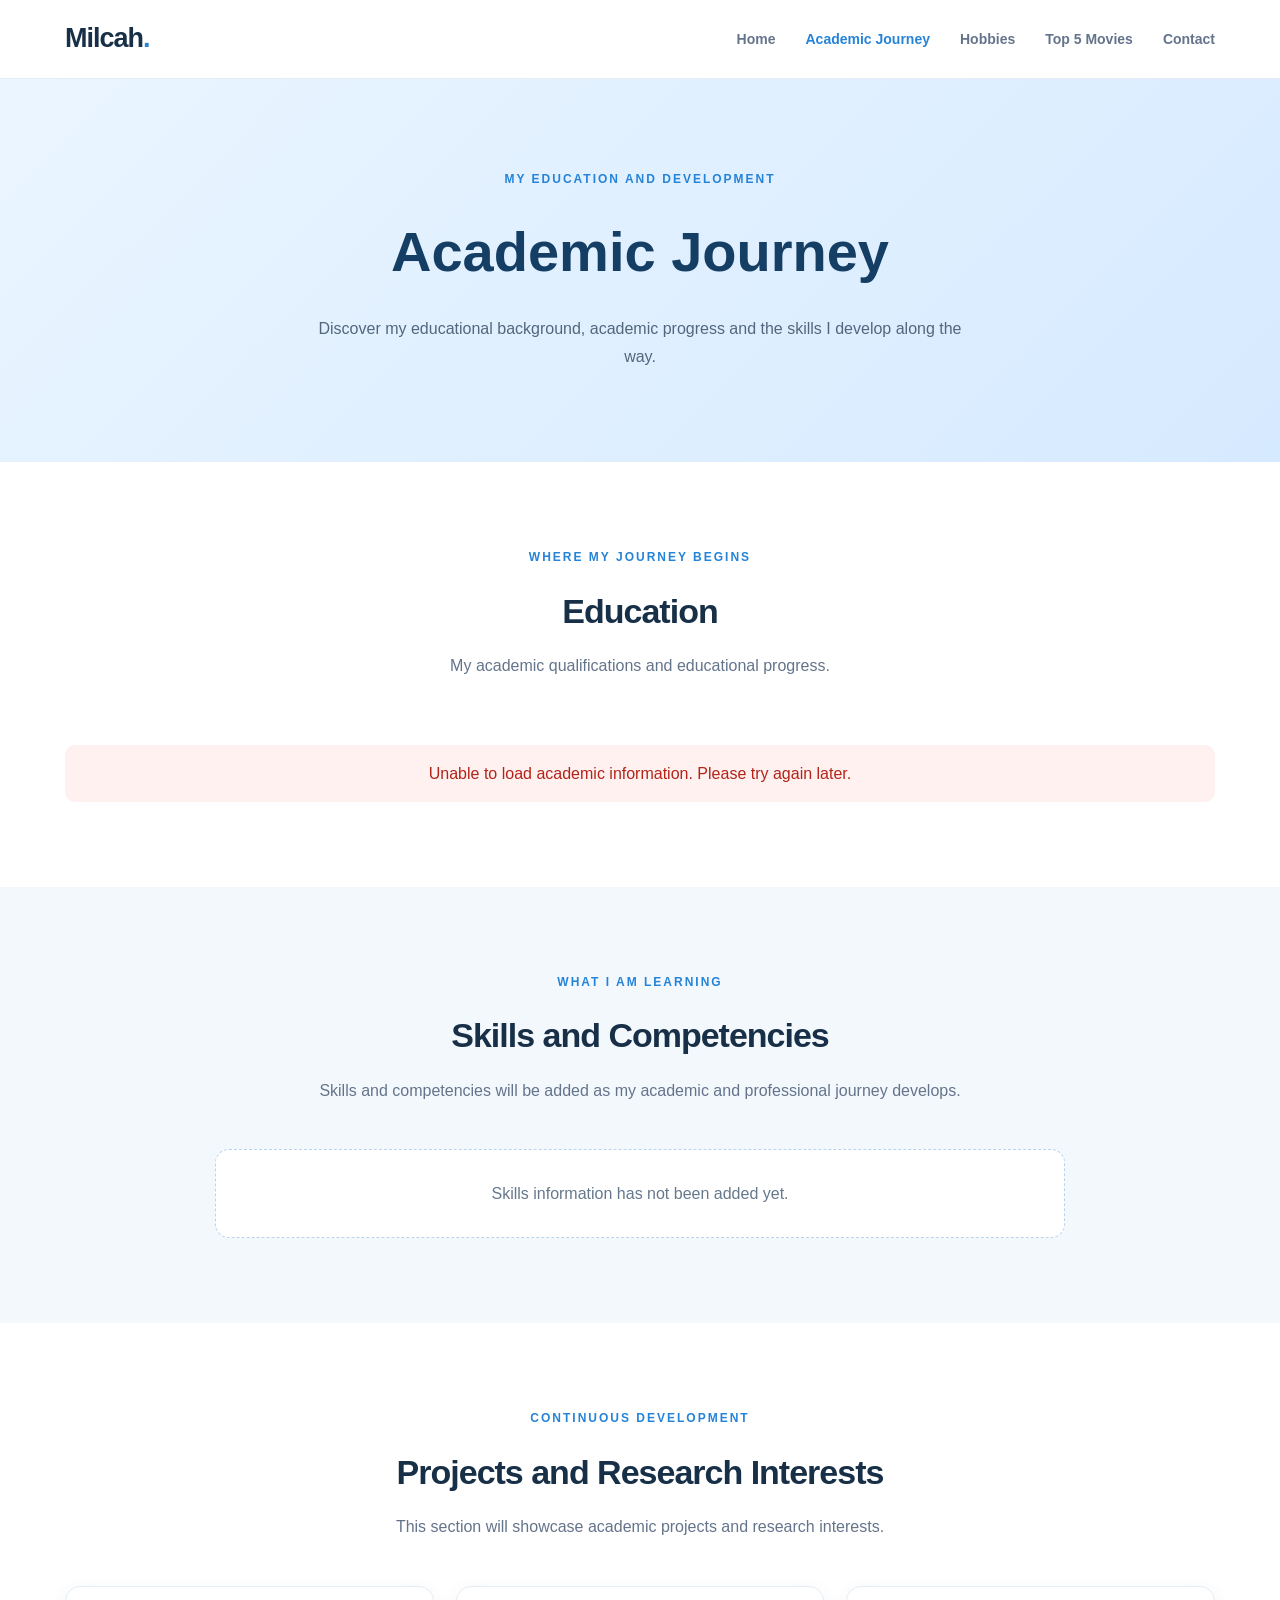
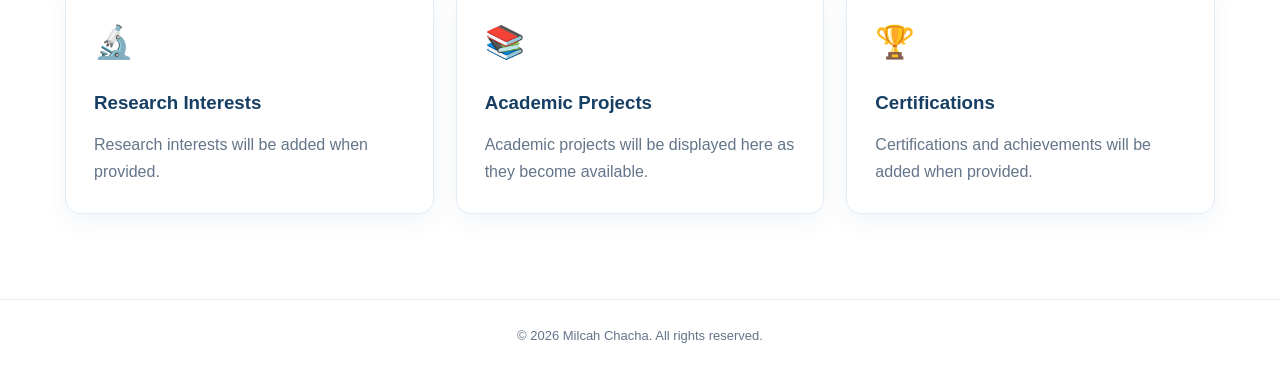
==== frontend/academic.html @ 8a91ce58 "first commit" ====
<!DOCTYPE html>
<html lang="en">
<head>
    <meta charset="UTF-8">
    <meta name="viewport" content="width=device-width, initial-scale=1.0">
    <meta name="description" content="Explore Milcah Chacha's academic journey, education and skills.">
    <title>Academic Journey | Milcah Chacha</title>
    <link rel="stylesheet" href="assets/css/style.css">
</head>
<body>

<header class="site-header">
    <nav class="navbar container">
        <a href="index.html" class="logo">Milcah<span>.</span></a>

        <button class="menu-toggle" id="menu-toggle"
                aria-label="Toggle navigation" aria-expanded="false">
            ☰
        </button>

        <ul class="nav-links" id="nav-links">
            <li><a href="index.html">Home</a></li>
            <li><a href="academic.html" class="active">Academic Journey</a></li>
            <li><a href="hobbies.html">Hobbies</a></li>
            <li><a href="movies.html">Top 5 Movies</a></li>
            <li><a href="contact.html">Contact</a></li>
        </ul>
    </nav>
</header>

<main>

    <section class="academic-hero">
        <div class="container">
            <p class="eyebrow">MY EDUCATION AND DEVELOPMENT</p>
            <h1>Academic Journey</h1>
            <p>
                Discover my educational background, academic progress
                and the skills I develop along the way.
            </p>
        </div>
    </section>

    <section class="section-padding">
        <div class="container">

            <div class="section-heading">
                <p class="eyebrow">WHERE MY JOURNEY BEGINS</p>
                <h2>Education</h2>
                <p>My academic qualifications and educational progress.</p>
            </div>

            <div id="education-container" class="education-list">
                <p class="loading-message">Loading education information...</p>
            </div>

            <p id="education-error" class="error-message" hidden></p>

        </div>
    </section>

    <section class="section-padding academic-alt">
        <div class="container">

            <div class="section-heading">
                <p class="eyebrow">WHAT I AM LEARNING</p>
                <h2>Skills and Competencies</h2>
                <p>
                    Skills and competencies will be added as my
                    academic and professional journey develops.
                </p>
            </div>

            <div id="skills-container" class="academic-placeholder">
                <p>Skills information has not been added yet.</p>
            </div>

        </div>
    </section>

    <section class="section-padding">
        <div class="container">

            <div class="section-heading">
                <p class="eyebrow">CONTINUOUS DEVELOPMENT</p>
                <h2>Projects and Research Interests</h2>
                <p>
                    This section will showcase academic projects
                    and research interests.
                </p>
            </div>

            <div class="academic-grid">

                <article class="academic-info-card">
                    <div class="academic-icon">🔬</div>
                    <h3>Research Interests</h3>
                    <p>
                        Research interests will be added when
                        provided.
                    </p>
                </article>

                <article class="academic-info-card">
                    <div class="academic-icon">📚</div>
                    <h3>Academic Projects</h3>
                    <p>
                        Academic projects will be displayed here
                        as they become available.
                    </p>
                </article>

                <article class="academic-info-card">
                    <div class="academic-icon">🏆</div>
                    <h3>Certifications</h3>
                    <p>
                        Certifications and achievements will be
                        added when provided.
                    </p>
                </article>

            </div>

        </div>
    </section>

</main>

<footer class="site-footer">
    <div class="container">
        <p>
            &copy; <span id="current-year"></span>
            Milcah Chacha. All rights reserved.
        </p>
    </div>
</footer>

<script src="assets/js/api.js"></script>
<script src="assets/js/main.js"></script>
<script src="assets/js/academic.js"></script>

</body>
</html>
---- frontend/assets/css/style.css ----
/* =========================================
   MILCAH CHACHA - PERSONAL PORTFOLIO
   Main stylesheet
========================================= */

:root {
    --primary: #2583d8;
    --primary-dark: #1768b5;
    --primary-light: #eaf5ff;
    --text-dark: #183047;
    --text-muted: #64748b;
    --white: #ffffff;
    --background: #f8fbff;
    --border: #e4edf6;
    --shadow: 0 12px 35px rgba(36, 100, 160, 0.09);
    --radius: 16px;
}

* {
    margin: 0;
    padding: 0;
    box-sizing: border-box;
}

html {
    scroll-behavior: smooth;
}

body {
    font-family: "Segoe UI", Arial, sans-serif;
    color: var(--text-dark);
    background: var(--white);
    line-height: 1.7;
}

a {
    text-decoration: none;
    color: inherit;
}

.container {
    width: min(1150px, 90%);
    margin: auto;
}

.section-padding {
    padding: 85px 0;
}

/* NAVIGATION */

.site-header {
    background: var(--white);
    border-bottom: 1px solid var(--border);
    position: sticky;
    top: 0;
    z-index: 1000;
}

.navbar {
    min-height: 78px;
    display: flex;
    justify-content: space-between;
    align-items: center;
}

.logo {
    font-size: 27px;
    font-weight: 800;
    letter-spacing: -1px;
    color: var(--text-dark);
}

.logo span {
    color: var(--primary);
}

.nav-links {
    display: flex;
    align-items: center;
    gap: 30px;
    list-style: none;
}

.nav-links a {
    color: var(--text-muted);
    font-size: 14px;
    font-weight: 600;
    transition: color 0.3s ease;
}

.nav-links a:hover,
.nav-links a.active {
    color: var(--primary);
}

.menu-toggle {
    display: none;
    border: none;
    background: none;
    font-size: 27px;
    cursor: pointer;
    color: var(--text-dark);
}

/* HERO SECTION */

.hero {
    background: linear-gradient(
        120deg,
        #f0f8ff 0%,
        #ffffff 65%,
        #eaf5ff 100%
    );
    padding: 95px 0;
    overflow: hidden;
}

.hero-content {
    display: grid;
    grid-template-columns: 1.3fr 0.7fr;
    align-items: center;
    gap: 70px;
}

.eyebrow {
    color: var(--primary);
    font-size: 12px;
    font-weight: 800;
    letter-spacing: 2px;
    margin-bottom: 15px;
}

.hero-text h1 {
    font-size: clamp(38px, 5vw, 60px);
    line-height: 1.15;
    letter-spacing: -2px;
    margin-bottom: 20px;
}

.hero-text h1 span {
    color: var(--primary);
}

.hero-text h2 {
    font-size: 21px;
    font-weight: 600;
    color: #456078;
    margin-bottom: 18px;
}

.hero-text > p:not(.eyebrow) {
    color: var(--text-muted);
    max-width: 570px;
    font-size: 16px;
}

.hero-buttons {
    display: flex;
    flex-wrap: wrap;
    gap: 15px;
    margin-top: 32px;
}

.btn {
    display: inline-block;
    padding: 13px 24px;
    border-radius: 8px;
    font-size: 14px;
    font-weight: 700;
    transition: all 0.3s ease;
}

.btn-primary {
    background: var(--primary);
    color: var(--white);
    box-shadow: 0 6px 16px rgba(37, 131, 216, 0.2);
}

.btn-primary:hover {
    background: var(--primary-dark);
    transform: translateY(-3px);
}

.btn-outline {
    color: var(--primary);
    border: 1px solid var(--primary);
    background: var(--white);
}

.btn-outline:hover {
    background: var(--primary-light);
    transform: translateY(-3px);
}

/* CIRCULAR PROFILE IMAGE */

.hero-image {
    display: flex;
    justify-content: center;
    align-items: center;
}

.hero-image img {
    width: 340px;
    height: 340px;
    min-width: 340px;
    object-fit: cover;
    object-position: center 35%;
    border-radius: 50%;
    border: 8px solid var(--white);
    box-shadow: var(--shadow);
}

/* SECTION HEADINGS */

.section-heading {
    text-align: center;
    max-width: 650px;
    margin: 0 auto 45px;
}

.section-heading h2 {
    font-size: 34px;
    letter-spacing: -1px;
    margin-bottom: 12px;
}

.section-heading > p:last-child {
    color: var(--text-muted);
}

/* ABOUT SECTION */

.about-section {
    background: var(--white);
}

.about-card {
    max-width: 850px;
    margin: auto;
    padding: 35px;
    background: var(--background);
    border: 1px solid var(--border);
    border-radius: var(--radius);
    text-align: center;
    color: var(--text-muted);
    box-shadow: var(--shadow);
}

/* PROFILE CONTACT DETAILS */

.profile-contact {
    margin-top: 25px;
    padding-top: 20px;
    border-top: 1px solid var(--border);
    display: flex;
    justify-content: center;
    flex-wrap: wrap;
    gap: 20px;
}

.profile-contact p {
    font-size: 14px;
    color: var(--text-muted);
}

.profile-contact a {
    color: var(--primary);
    font-weight: 600;
}

.profile-contact a:hover {
    text-decoration: underline;
}

/* QUICK LINKS */

.quick-links {
    background: var(--background);
}

.feature-grid {
    display: grid;
    grid-template-columns: repeat(4, 1fr);
    gap: 22px;
}

.feature-card {
    display: block;
    padding: 30px 23px;
    background: var(--white);
    border: 1px solid var(--border);
    border-radius: var(--radius);
    transition: all 0.3s ease;
}

.feature-card:hover {
    transform: translateY(-7px);
    border-color: #a9d5fa;
    box-shadow: var(--shadow);
}

.feature-icon {
    display: inline-flex;
    width: 55px;
    height: 55px;
    justify-content: center;
    align-items: center;
    background: var(--primary-light);
    border-radius: 12px;
    font-size: 26px;
    margin-bottom: 20px;
}

.feature-card h3 {
    font-size: 17px;
    margin-bottom: 10px;
}

.feature-card p {
    color: var(--text-muted);
    font-size: 14px;
}

/* FOOTER */

.site-footer {
    background: var(--white);
    border-top: 1px solid var(--border);
    padding: 25px 0;
    text-align: center;
}

.site-footer p {
    color: var(--text-muted);
    font-size: 13px;
}

/* RESPONSIVE DESIGN */

@media (max-width: 950px) {
    .feature-grid {
        grid-template-columns: repeat(2, 1fr);
    }

    .hero-content {
        gap: 35px;
    }

    .hero-image img {
        width: 290px;
        height: 290px;
        min-width: 290px;
    }
}

@media (max-width: 700px) {
    .navbar {
        min-height: 70px;
    }

    .menu-toggle {
        display: block;
    }

    .nav-links {
        display: none;
        position: absolute;
        top: 70px;
        left: 0;
        width: 100%;
        padding: 20px 5%;
        background: var(--white);
        border-bottom: 1px solid var(--border);
        flex-direction: column;
        align-items: flex-start;
        gap: 18px;
    }

    .nav-links.show {
        display: flex;
    }

    .hero {
        padding: 65px 0;
    }

    .hero-content {
        grid-template-columns: 1fr;
        text-align: center;
    }

    .hero-text > p:not(.eyebrow) {
        margin: auto;
    }

    .hero-buttons {
        justify-content: center;
    }

    .hero-image {
        grid-row: 1;
    }

    .hero-image img {
        width: 250px;
        height: 250px;
        min-width: 250px;
    }

    .section-padding {
        padding: 65px 0;
    }

    .section-heading h2 {
        font-size: 28px;
    }

    .profile-contact {
        flex-direction: column;
        gap: 10px;
    }
}

@media (max-width: 480px) {
    .feature-grid {
        grid-template-columns: 1fr;
    }

    .hero-text h1 {
        font-size: 38px;
    }

    .about-card {
        padding: 24px;
    }
}

/* ==========================================
   ACADEMIC JOURNEY PAGE
========================================== */

.academic-hero {
    background: linear-gradient(135deg, #eaf5ff, #d6eaff);
    padding: 90px 0;
    text-align: center;
}

.academic-hero h1 {
    color: #153e65;
    font-size: clamp(2.2rem, 5vw, 3.5rem);
    margin: 15px 0;
}

.academic-hero p:not(.eyebrow) {
    max-width: 650px;
    margin: 0 auto;
    color: #52677d;
    line-height: 1.8;
}

.academic-alt {
    background: #f3f8fd;
}

.education-list {
    max-width: 850px;
    margin: 40px auto 0;
    display: grid;
    gap: 22px;
}

.education-card {
    display: flex;
    align-items: flex-start;
    gap: 22px;
    background: #ffffff;
    border: 1px solid #e1edf8;
    border-radius: 16px;
    padding: 28px;
    box-shadow: 0 8px 25px rgba(30, 75, 115, 0.07);
}

.education-marker {
    width: 55px;
    height: 55px;
    min-width: 55px;
    display: flex;
    align-items: center;
    justify-content: center;
    background: #e7f2ff;
    border-radius: 50%;
    font-size: 25px;
}

.education-content {
    flex: 1;
}

.education-period {
    display: inline-block;
    color: #2476bd;
    font-weight: 700;
    font-size: 0.9rem;
    margin-bottom: 10px;
}

.education-content h3 {
    color: #173f64;
    font-size: 1.25rem;
    margin-bottom: 10px;
}

.education-institution {
    color: #64758a;
    line-height: 1.7;
    margin-bottom: 15px;
}

.education-status {
    display: inline-block;
    background: #e8f6ee;
    color: #217346;
    padding: 7px 13px;
    border-radius: 20px;
    font-size: 0.85rem;
    font-weight: 600;
}

.academic-placeholder {
    max-width: 850px;
    margin: 30px auto 0;
    padding: 30px;
    background: #ffffff;
    border: 1px dashed #b9d3ec;
    border-radius: 14px;
    color: #65788c;
    text-align: center;
}

.academic-grid {
    display: grid;
    grid-template-columns: repeat(3, 1fr);
    gap: 22px;
    margin-top: 35px;
}

.academic-info-card,
.skill-card {
    background: #ffffff;
    padding: 28px;
    border: 1px solid #e3edf6;
    border-radius: 15px;
    box-shadow: 0 7px 22px rgba(30, 75, 115, 0.06);
}

.academic-icon {
    font-size: 32px;
    margin-bottom: 18px;
}

.academic-info-card h3,
.skill-card h3 {
    color: #173f64;
    margin-bottom: 12px;
}

.academic-info-card p,
.skill-card p {
    color: #64758a;
    line-height: 1.7;
}

.skill-card span {
    display: inline-block;
    margin-top: 12px;
    color: #2476bd;
    font-weight: 600;
}

.loading-message {
    text-align: center;
    color: #64758a;
    padding: 25px;
}

.error-message {
    color: #b42318;
    background: #fff1f0;
    border-radius: 10px;
    padding: 15px;
    text-align: center;
    margin-top: 20px;
}

@media (max-width: 750px) {

    .academic-hero {
        padding: 65px 20px;
    }

    .academic-grid {
        grid-template-columns: 1fr;
    }

    .education-card {
        padding: 20px;
        gap: 15px;
    }

    .education-marker {
        width: 45px;
        height: 45px;
        min-width: 45px;
    }

}

/* ==========================================
   HOBBIES PAGE
========================================== */

.hobbies-hero {
    background: linear-gradient(135deg, #eaf5ff, #dceeff);
}

.hobbies-grid {
    display: grid;
    grid-template-columns: repeat(3, minmax(0, 1fr));
    gap: 25px;
    margin-top: 40px;
}

.hobby-card {
    overflow: hidden;
    background: #ffffff;
    border: 1px solid #e3edf6;
    border-radius: 17px;
    box-shadow: 0 8px 25px rgba(30, 75, 115, 0.07);
    transition: transform 0.25s ease, box-shadow 0.25s ease;
}

.hobby-card:hover {
    transform: translateY(-6px);
    box-shadow: 0 14px 30px rgba(30, 75, 115, 0.12);
}

.hobby-visual {
    height: 210px;
    display: flex;
    align-items: center;
    justify-content: center;
    background: linear-gradient(135deg, #eaf5ff, #dceeff);
    overflow: hidden;
}

.hobby-image {
    width: 100%;
    height: 100%;
    object-fit: cover;
}

.hobby-icon {
    font-size: 75px;
}

.hobby-card-content {
    padding: 25px;
}

.hobby-card-content h3 {
    color: #173f64;
    font-size: 1.25rem;
    margin-bottom: 10px;
}

.hobby-card-content p {
    color: #64758a;
    line-height: 1.7;
}

@media (max-width: 850px) {
    .hobbies-grid {
        grid-template-columns: repeat(2, minmax(0, 1fr));
    }
}

@media (max-width: 550px) {
    .hobbies-grid {
        grid-template-columns: 1fr;
    }

    .hobby-visual {
        height: 230px;
    }
}

/* ==========================================
   MILCAH CHACHA - TOP 5 MOVIES
   PROFESSIONAL CINEMATIC DESIGN
========================================== */

/* MOVIES PAGE HEADER AND FOOTER */

.header {
    background: #ffffff;
    border-bottom: 1px solid #e4edf6;
    position: sticky;
    top: 0;
    z-index: 1000;
}

.footer {
    background: #0b2038;
    padding: 28px 15px;
    text-align: center;
}

.footer p {
    color: #d5e2f0;
    font-size: 13px;
}

/* HERO SECTION */

.movies-hero {
    position: relative;
    min-height: 390px;
    padding: 100px 20px;
    display: flex;
    align-items: center;
    justify-content: center;
    text-align: center;
    overflow: hidden;
    background:
        radial-gradient(
            ellipse at 50% 110%,
            rgba(37, 131, 216, 0.35),
            transparent 55%
        ),
        linear-gradient(
            135deg,
            #07182e 0%,
            #102d4d 55%,
            #173e65 100%
        );
}

.movies-hero .container {
    position: relative;
    z-index: 1;
}

.movies-hero .section-label {
    color: #e9bd65;
    font-size: 12px;
    font-weight: 800;
    letter-spacing: 4px;
    margin-bottom: 20px;
}

.movies-hero h1 {
    color: #ffffff;
    font-size: clamp(38px, 6vw, 65px);
    font-weight: 800;
    letter-spacing: -2px;
    line-height: 1.15;
    margin-bottom: 20px;
}

.movies-hero p:not(.section-label) {
    color: #c4d5e7;
    max-width: 620px;
    margin: auto;
    font-size: 16px;
    line-height: 1.8;
}

/* MOVIES CONTENT SECTION */

.movies-section {
    width: min(1250px, 90%);
    margin: auto;
    padding-top: 85px;
    padding-bottom: 100px;
}

.movies-heading {
    display: flex;
    justify-content: space-between;
    align-items: flex-end;
    gap: 20px;
    margin-bottom: 40px;
    padding-bottom: 22px;
    border-bottom: 1px solid #e3eaf2;
}

.movies-heading .section-label {
    color: #2583d8;
    font-size: 11px;
    font-weight: 800;
    letter-spacing: 3px;
}

.movies-heading h2 {
    color: #102b49;
    font-size: clamp(24px, 3vw, 34px);
    font-weight: 800;
    margin-top: 10px;
}

.movies-count {
    color: #1768b5;
    font-size: 13px;
    font-weight: 700;
    background: #eaf5ff;
    padding: 10px 17px;
    border-radius: 30px;
    white-space: nowrap;
}

/* MOVIE GRID */

.movies-grid {
    display: grid;
    grid-template-columns: repeat(5, minmax(0, 1fr));
    gap: 23px;
    align-items: start;
}

/* MOVIE CARDS */

.movie-card {
    position: relative;
    background: #ffffff;
    border: 1px solid #e4edf6;
    border-radius: 14px;
    overflow: hidden;
    box-shadow: 0 7px 24px rgba(16, 43, 73, 0.07);
    transition:
        transform 0.3s ease,
        box-shadow 0.3s ease,
        border-color 0.3s ease;
}

.movie-card:hover {
    transform: translateY(-9px);
    border-color: #b5d7f5;
    box-shadow: 0 18px 38px rgba(16, 43, 73, 0.15);
}

/* MOVIE POSTERS */

.movie-poster-wrapper {
    position: relative;
    width: 100%;
    aspect-ratio: 2 / 3;
    overflow: hidden;
    background: #102b49;
}

.movie-poster {
    width: 100%;
    height: 100%;
    display: block;
    object-fit: cover;
    transition: transform 0.5s ease;
}

.movie-card:hover .movie-poster {
    transform: scale(1.06);
}

/* TEMPORARY POSTER DESIGN */

.movie-poster-placeholder {
    position: relative;
    width: 100%;
    height: 100%;
    padding: 20px;
    display: flex;
    flex-direction: column;
    justify-content: center;
    align-items: center;
    text-align: center;
    color: #ffffff;
    background:
        radial-gradient(
            circle at 50% 30%,
            #315d86,
            transparent 65%
        ),
        linear-gradient(
            145deg,
            #07182e,
            #173e65
        );
}

.movie-poster-placeholder span {
    color: #e9bd65;
    font-size: 11px;
    font-weight: 800;
    letter-spacing: 3px;
    margin-bottom: 18px;
}

.movie-poster-placeholder strong {
    color: #ffffff;
    font-size: clamp(16px, 1.5vw, 23px);
    font-weight: 800;
    line-height: 1.3;
}

.movie-poster-placeholder small {
    color: #c4d5e7;
    font-size: 14px;
    margin-top: 16px;
}

/* RANKING BADGES */

.movie-rank {
    position: absolute;
    top: 14px;
    left: 14px;
    z-index: 2;
    width: 43px;
    height: 43px;
    display: flex;
    align-items: center;
    justify-content: center;
    background: #e9bd65;
    color: #102b49;
    border: 2px solid #ffffff;
    border-radius: 50%;
    font-size: 14px;
    font-weight: 900;
    box-shadow: 0 4px 12px rgba(0, 0, 0, 0.2);
}

/* MOVIE DETAILS */

.movie-details {
    padding: 20px 17px 23px;
}

.movie-category {
    color: #2583d8;
    font-size: 10px;
    font-weight: 800;
    letter-spacing: 1.8px;
    margin-bottom: 9px;
}

.movie-details h3 {
    color: #183047;
    font-size: 16px;
    font-weight: 800;
    line-height: 1.4;
    margin-bottom: 9px;
}

.movie-year {
    color: #64748b;
    font-size: 13px;
    font-weight: 600;
}

/* LOADING, EMPTY AND ERROR STATES */

.movies-grid .loading-message,
.movies-grid .empty-message,
.movies-grid .error-message {
    grid-column: 1 / -1;
    padding: 30px;
    text-align: center;
    border-radius: 12px;
    background: #f1f7fd;
    color: #52677e;
}

/* TABLET RESPONSIVENESS */

@media (max-width: 1100px) {
    .movies-grid {
        grid-template-columns: repeat(3, minmax(0, 1fr));
    }
}

/* MOBILE RESPONSIVENESS */

@media (max-width: 700px) {
    .movies-hero {
        min-height: 310px;
        padding: 75px 20px;
    }

    .movies-hero h1 {
        letter-spacing: -1px;
    }

    .movies-section {
        padding-top: 55px;
        padding-bottom: 65px;
    }

    .movies-heading {
        align-items: flex-start;
        flex-direction: column;
    }

    .movies-grid {
        grid-template-columns: repeat(2, minmax(0, 1fr));
        gap: 16px;
    }

    .movie-details {
        padding: 15px 12px 18px;
    }

    .movie-details h3 {
        font-size: 14px;
    }

    .movie-rank {
        width: 36px;
        height: 36px;
        font-size: 12px;
    }

    .movie-poster-placeholder {
        padding: 12px;
    }

    .movie-poster-placeholder strong {
        font-size: 17px;
    }
}

/* SMALL PHONES */

@media (max-width: 360px) {
    .movies-grid {
        grid-template-columns: 1fr;
    }
}

/* ==========================================
   CONTACT PAGE
   PROFESSIONAL PORTFOLIO DESIGN
========================================== */

.contact-hero {
    padding: 85px 20px;
    text-align: center;
    background: linear-gradient(135deg, #eaf5ff, #dceeff);
}

.contact-eyebrow {
    color: #2583d8;
    font-size: 12px;
    font-weight: 800;
    letter-spacing: 3px;
    margin-bottom: 15px;
}

.contact-hero h1 {
    color: #183047;
    font-size: clamp(36px, 5vw, 52px);
    font-weight: 800;
    letter-spacing: -1.5px;
    margin-bottom: 15px;
}

.contact-hero > .container > p:last-child {
    max-width: 650px;
    margin: auto;
    color: #64748b;
    font-size: 16px;
    line-height: 1.8;
}

/* CONTACT SECTION */

.contact-section {
    padding: 85px 0;
    background: #f8fbff;
}

.contact-layout {
    display: grid;
    grid-template-columns: 0.85fr 1.15fr;
    gap: 45px;
    align-items: start;
}

/* CONTACT INFORMATION */

.contact-information {
    padding: 35px 15px 25px 0;
}

.contact-small-heading {
    color: #2583d8;
    font-size: 11px;
    font-weight: 800;
    letter-spacing: 2.5px;
    margin-bottom: 14px;
}

.contact-information > h2 {
    color: #183047;
    font-size: clamp(25px, 3vw, 34px);
    line-height: 1.3;
    margin-bottom: 18px;
}

.contact-description {
    color: #64748b;
    line-height: 1.9;
    margin-bottom: 35px;
}

.contact-detail {
    display: flex;
    align-items: center;
    gap: 18px;
    margin-bottom: 27px;
}

.contact-detail-icon {
    width: 52px;
    height: 52px;
    min-width: 52px;
    display: flex;
    align-items: center;
    justify-content: center;
    background: #eaf5ff;
    color: #2583d8;
    border-radius: 13px;
    font-size: 23px;
}

.contact-detail h3 {
    color: #183047;
    font-size: 15px;
    margin-bottom: 4px;
}

.contact-detail a {
    color: #64748b;
    font-size: 14px;
    overflow-wrap: anywhere;
}

.contact-detail a:hover {
    color: #2583d8;
}

.contact-note {
    margin-top: 38px;
    padding: 23px;
    background: #eaf5ff;
    border-left: 4px solid #2583d8;
    border-radius: 8px;
}

.contact-note h3 {
    color: #183047;
    font-size: 16px;
    margin-bottom: 8px;
}

.contact-note p {
    color: #64748b;
    font-size: 14px;
    line-height: 1.8;
}

/* CONTACT FORM CARD */

.contact-form-card {
    background: #ffffff;
    padding: 42px;
    border: 1px solid #e4edf6;
    border-radius: 17px;
    box-shadow: 0 12px 35px rgba(36, 100, 160, 0.08);
}

.contact-form-heading {
    margin-bottom: 30px;
}

.contact-form-heading h2 {
    color: #183047;
    font-size: 27px;
    margin-bottom: 8px;
}

.contact-form-heading > p:last-child {
    color: #64748b;
    font-size: 14px;
}

/* FORM FIELDS */

.form-group {
    margin-bottom: 22px;
}

.form-group label {
    display: block;
    color: #183047;
    font-size: 14px;
    font-weight: 700;
    margin-bottom: 9px;
}

.form-group input,
.form-group textarea {
    display: block;
    width: 100%;
    padding: 14px 15px;
    border: 1px solid #dce6f0;
    border-radius: 8px;
    background: #fbfdff;
    color: #183047;
    font-family: inherit;
    font-size: 14px;
    outline: none;
    transition: border-color 0.25s ease, box-shadow 0.25s ease;
}

.form-group input {
    height: 50px;
}

.form-group textarea {
    min-height: 145px;
    resize: vertical;
}

.form-group input:focus,
.form-group textarea:focus {
    border-color: #2583d8;
    box-shadow: 0 0 0 3px rgba(37, 131, 216, 0.12);
    background: #ffffff;
}

.form-group input::placeholder,
.form-group textarea::placeholder {
    color: #9aa9b8;
}

/* SUBMIT BUTTON */

.contact-submit-btn {
    width: 100%;
    min-height: 52px;
    border: none;
    border-radius: 8px;
    background: #2583d8;
    color: #ffffff;
    font-family: inherit;
    font-size: 15px;
    font-weight: 700;
    cursor: pointer;
    transition: background 0.25s ease, transform 0.25s ease;
}

.contact-submit-btn:hover {
    background: #1768b5;
    transform: translateY(-2px);
}

.contact-submit-btn:disabled {
    opacity: 0.65;
    cursor: not-allowed;
    transform: none;
}

/* FORM FEEDBACK */

.contact-feedback {
    display: none;
    margin-top: 18px;
    padding: 13px 15px;
    border-radius: 8px;
    font-size: 14px;
    line-height: 1.6;
}

.contact-feedback.success,
.contact-feedback.error {
    display: block;
}

.contact-feedback.success {
    color: #176b3a;
    background: #e9f8ef;
    border: 1px solid #bce8cc;
}

.contact-feedback.error {
    color: #b42318;
    background: #fff1f0;
    border: 1px solid #ffd0cc;
}

/* RESPONSIVE CONTACT PAGE */

@media (max-width: 850px) {

    .contact-layout {
        grid-template-columns: 1fr;
        gap: 25px;
    }

    .contact-information {
        padding: 0;
    }

    .contact-form-card {
        padding: 30px;
    }

}

@media (max-width: 550px) {

    .contact-hero {
        padding: 65px 18px;
    }

    .contact-section {
        padding: 55px 0;
    }

    .contact-form-card {
        padding: 23px 18px;
    }

    .contact-information > h2 {
        font-size: 27px;
    }

    .contact-detail {
        gap: 13px;
    }

}
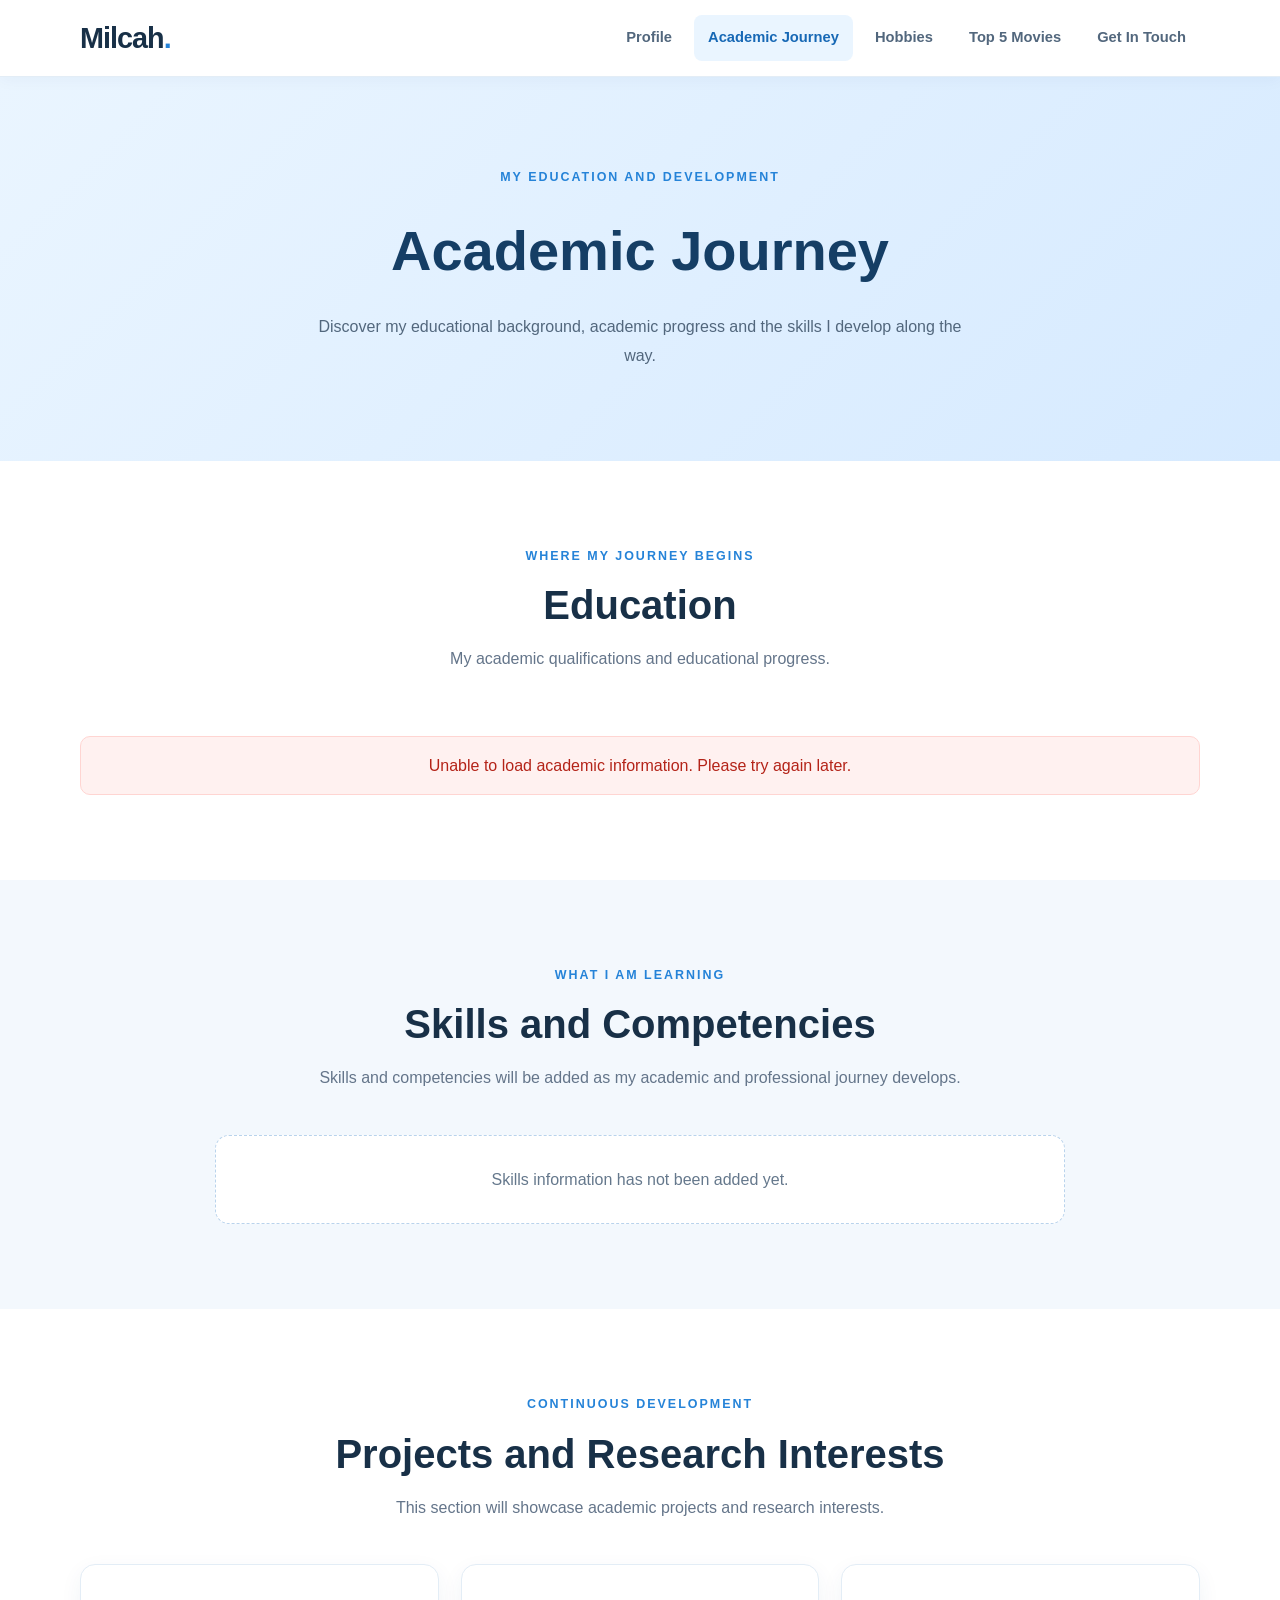
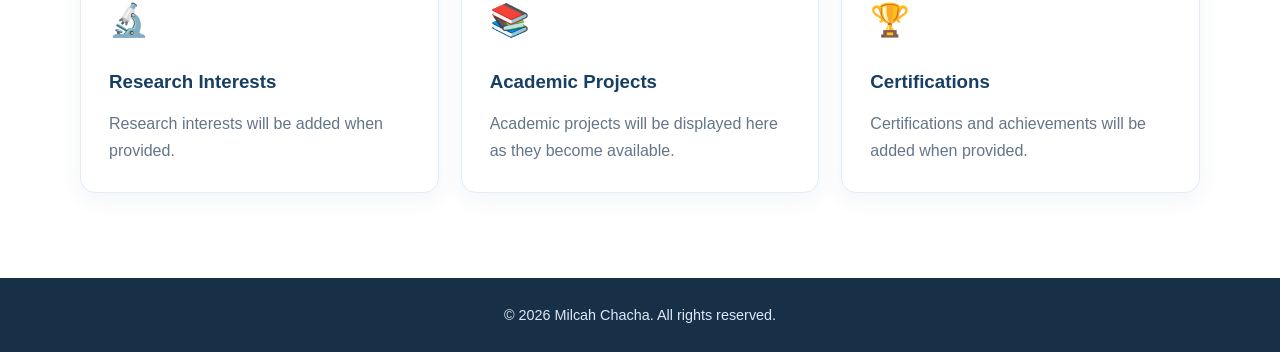
==== commit ecd7ac00: "Standardize portfolio navigation" ====
--- a/frontend/academic.html
+++ b/frontend/academic.html
@@ -1,144 +1,328 @@
 
 <!DOCTYPE html>
 <html lang="en">
+
 <head>
     <meta charset="UTF-8">
     <meta name="viewport" content="width=device-width, initial-scale=1.0">
-    <meta name="description" content="Explore Milcah Chacha's academic journey, education and skills.">
+
+    <meta name="description"
+          content="Explore Milcah Chacha's academic journey, education and skills.">
+
+    <meta name="author" content="Milcah Chacha">
+    <meta name="theme-color" content="#183047">
+
     <title>Academic Journey | Milcah Chacha</title>
-    <link rel="stylesheet" href="assets/css/style.css">
+
+    <link rel="stylesheet" href="./assets/css/style.css">
 </head>
+
 <body>
 
-<header class="site-header">
-    <nav class="navbar container">
-        <a href="index.html" class="logo">Milcah<span>.</span></a>
-
-        <button class="menu-toggle" id="menu-toggle"
-                aria-label="Toggle navigation" aria-expanded="false">
-            ☰
-        </button>
-
-        <ul class="nav-links" id="nav-links">
-            <li><a href="index.html">Home</a></li>
-            <li><a href="academic.html" class="active">Academic Journey</a></li>
-            <li><a href="hobbies.html">Hobbies</a></li>
-            <li><a href="movies.html">Top 5 Movies</a></li>
-            <li><a href="contact.html">Contact</a></li>
-        </ul>
-    </nav>
-</header>
-
-<main>
-
-    <section class="academic-hero">
+    <!-- ==========================================
+         NAVIGATION
+    =========================================== -->
+
+    <header class="site-header">
+
+        <nav class="navbar container" aria-label="Main navigation">
+
+            <a href="./index.html" class="logo" aria-label="Milcah home">
+                Milcah<span>.</span>
+            </a>
+
+            <button
+                class="menu-toggle"
+                id="menu-toggle"
+                type="button"
+                aria-label="Open navigation menu"
+                aria-controls="nav-links"
+                aria-expanded="false"
+            >
+                ☰
+            </button>
+
+            <ul class="nav-links" id="nav-links">
+
+                <li>
+                    <a href="./index.html">
+                        Profile
+                    </a>
+                </li>
+
+                <li>
+                    <a href="./academic.html"
+                       class="active"
+                       aria-current="page">
+                        Academic Journey
+                    </a>
+                </li>
+
+                <li>
+                    <a href="./hobbies.html">
+                        Hobbies
+                    </a>
+                </li>
+
+                <li>
+                    <a href="./movies.html">
+                        Top 5 Movies
+                    </a>
+                </li>
+
+                <li>
+                    <a href="./contact.html">
+                        Get In Touch
+                    </a>
+                </li>
+
+            </ul>
+
+        </nav>
+
+    </header>
+
+
+    <!-- ==========================================
+         MAIN CONTENT
+    =========================================== -->
+
+    <main>
+
+        <!-- ACADEMIC HERO -->
+
+        <section class="academic-hero">
+
+            <div class="container">
+
+                <p class="eyebrow">
+                    MY EDUCATION AND DEVELOPMENT
+                </p>
+
+                <h1>
+                    Academic Journey
+                </h1>
+
+                <p>
+                    Discover my educational background, academic progress
+                    and the skills I develop along the way.
+                </p>
+
+            </div>
+
+        </section>
+
+
+        <!-- ==========================================
+             EDUCATION SECTION
+        =========================================== -->
+
+        <section class="section-padding">
+
+            <div class="container">
+
+                <div class="section-heading">
+
+                    <p class="eyebrow">
+                        WHERE MY JOURNEY BEGINS
+                    </p>
+
+                    <h2>
+                        Education
+                    </h2>
+
+                    <p>
+                        My academic qualifications and educational progress.
+                    </p>
+
+                </div>
+
+
+                <div id="education-container" class="education-list">
+
+                    <p class="loading-message">
+                        Loading education information...
+                    </p>
+
+                </div>
+
+
+                <p
+                    id="education-error"
+                    class="error-message"
+                    hidden
+                ></p>
+
+            </div>
+
+        </section>
+
+
+        <!-- ==========================================
+             SKILLS AND COMPETENCIES
+        =========================================== -->
+
+        <section class="section-padding academic-alt">
+
+            <div class="container">
+
+                <div class="section-heading">
+
+                    <p class="eyebrow">
+                        WHAT I AM LEARNING
+                    </p>
+
+                    <h2>
+                        Skills and Competencies
+                    </h2>
+
+                    <p>
+                        Skills and competencies will be added as my
+                        academic and professional journey develops.
+                    </p>
+
+                </div>
+
+
+                <div
+                    id="skills-container"
+                    class="academic-placeholder"
+                >
+
+                    <p>
+                        Skills information has not been added yet.
+                    </p>
+
+                </div>
+
+            </div>
+
+        </section>
+
+
+        <!-- ==========================================
+             PROJECTS AND RESEARCH INTERESTS
+        =========================================== -->
+
+        <section class="section-padding">
+
+            <div class="container">
+
+                <div class="section-heading">
+
+                    <p class="eyebrow">
+                        CONTINUOUS DEVELOPMENT
+                    </p>
+
+                    <h2>
+                        Projects and Research Interests
+                    </h2>
+
+                    <p>
+                        This section will showcase academic projects
+                        and research interests.
+                    </p>
+
+                </div>
+
+
+                <div class="academic-grid">
+
+                    <!-- RESEARCH INTERESTS -->
+
+                    <article class="academic-info-card">
+
+                        <div class="academic-icon">
+                            🔬
+                        </div>
+
+                        <h3>
+                            Research Interests
+                        </h3>
+
+                        <p>
+                            Research interests will be added when
+                            provided.
+                        </p>
+
+                    </article>
+
+
+                    <!-- ACADEMIC PROJECTS -->
+
+                    <article class="academic-info-card">
+
+                        <div class="academic-icon">
+                            📚
+                        </div>
+
+                        <h3>
+                            Academic Projects
+                        </h3>
+
+                        <p>
+                            Academic projects will be displayed here
+                            as they become available.
+                        </p>
+
+                    </article>
+
+
+                    <!-- CERTIFICATIONS -->
+
+                    <article class="academic-info-card">
+
+                        <div class="academic-icon">
+                            🏆
+                        </div>
+
+                        <h3>
+                            Certifications
+                        </h3>
+
+                        <p>
+                            Certifications and achievements will be
+                            added when provided.
+                        </p>
+
+                    </article>
+
+                </div>
+
+            </div>
+
+        </section>
+
+    </main>
+
+
+    <!-- ==========================================
+         FOOTER
+    =========================================== -->
+
+    <footer class="site-footer">
+
         <div class="container">
-            <p class="eyebrow">MY EDUCATION AND DEVELOPMENT</p>
-            <h1>Academic Journey</h1>
+
             <p>
-                Discover my educational background, academic progress
-                and the skills I develop along the way.
+                &copy;
+                <span id="current-year"></span>
+                Milcah Chacha. All rights reserved.
             </p>
+
         </div>
-    </section>
-
-    <section class="section-padding">
-        <div class="container">
-
-            <div class="section-heading">
-                <p class="eyebrow">WHERE MY JOURNEY BEGINS</p>
-                <h2>Education</h2>
-                <p>My academic qualifications and educational progress.</p>
-            </div>
-
-            <div id="education-container" class="education-list">
-                <p class="loading-message">Loading education information...</p>
-            </div>
-
-            <p id="education-error" class="error-message" hidden></p>
-
-        </div>
-    </section>
-
-    <section class="section-padding academic-alt">
-        <div class="container">
-
-            <div class="section-heading">
-                <p class="eyebrow">WHAT I AM LEARNING</p>
-                <h2>Skills and Competencies</h2>
-                <p>
-                    Skills and competencies will be added as my
-                    academic and professional journey develops.
-                </p>
-            </div>
-
-            <div id="skills-container" class="academic-placeholder">
-                <p>Skills information has not been added yet.</p>
-            </div>
-
-        </div>
-    </section>
-
-    <section class="section-padding">
-        <div class="container">
-
-            <div class="section-heading">
-                <p class="eyebrow">CONTINUOUS DEVELOPMENT</p>
-                <h2>Projects and Research Interests</h2>
-                <p>
-                    This section will showcase academic projects
-                    and research interests.
-                </p>
-            </div>
-
-            <div class="academic-grid">
-
-                <article class="academic-info-card">
-                    <div class="academic-icon">🔬</div>
-                    <h3>Research Interests</h3>
-                    <p>
-                        Research interests will be added when
-                        provided.
-                    </p>
-                </article>
-
-                <article class="academic-info-card">
-                    <div class="academic-icon">📚</div>
-                    <h3>Academic Projects</h3>
-                    <p>
-                        Academic projects will be displayed here
-                        as they become available.
-                    </p>
-                </article>
-
-                <article class="academic-info-card">
-                    <div class="academic-icon">🏆</div>
-                    <h3>Certifications</h3>
-                    <p>
-                        Certifications and achievements will be
-                        added when provided.
-                    </p>
-                </article>
-
-            </div>
-
-        </div>
-    </section>
-
-</main>
-
-<footer class="site-footer">
-    <div class="container">
-        <p>
-            &copy; <span id="current-year"></span>
-            Milcah Chacha. All rights reserved.
-        </p>
-    </div>
-</footer>
-
-<script src="assets/js/api.js"></script>
-<script src="assets/js/main.js"></script>
-<script src="assets/js/academic.js"></script>
+
+    </footer>
+
+
+    <!-- ==========================================
+         JAVASCRIPT
+    =========================================== -->
+
+    <script src="./assets/js/api.js"></script>
+    <script src="./assets/js/main.js"></script>
+    <script src="./assets/js/academic.js"></script>
 
 </body>
+
 </html>
--- a/frontend/assets/css/style.css
+++ b/frontend/assets/css/style.css
@@ -1,21 +1,42 @@
 
-/* =========================================
+/* =====================================================
    MILCAH CHACHA - PERSONAL PORTFOLIO
-   Main stylesheet
-========================================= */
+   Complete Responsive Stylesheet
+   Theme: Professional White, Sky Blue and Navy
+   ===================================================== */
+
+
+/* =====================================================
+   1. GLOBAL VARIABLES
+   ===================================================== */
 
 :root {
     --primary: #2583d8;
     --primary-dark: #1768b5;
     --primary-light: #eaf5ff;
+
+    --navy: #183047;
+    --navy-light: #244762;
+
     --text-dark: #183047;
-    --text-muted: #64748b;
+    --text-muted: #64758a;
+
     --white: #ffffff;
     --background: #f8fbff;
-    --border: #e4edf6;
+    --border: #e3edf6;
+
+    --success: #217346;
+    --danger: #b42318;
+
     --shadow: 0 12px 35px rgba(36, 100, 160, 0.09);
+
     --radius: 16px;
 }
+
+
+/* =====================================================
+   2. GLOBAL RESET AND DEFAULT STYLES
+   ===================================================== */
 
 * {
     margin: 0;
@@ -25,6 +46,7 @@
 
 html {
     scroll-behavior: smooth;
+    scroll-padding-top: 90px;
 }
 
 body {
@@ -32,111 +54,257 @@
     color: var(--text-dark);
     background: var(--white);
     line-height: 1.7;
+    min-height: 100vh;
+}
+
+img {
+    max-width: 100%;
+    display: block;
 }
 
 a {
+    color: inherit;
     text-decoration: none;
-    color: inherit;
+}
+
+button,
+input,
+textarea,
+select {
+    font: inherit;
+}
+
+button {
+    cursor: pointer;
 }
 
 .container {
-    width: min(1150px, 90%);
-    margin: auto;
+    width: min(1120px, calc(100% - 40px));
+    margin: 0 auto;
 }
 
 .section-padding {
     padding: 85px 0;
 }
 
-/* NAVIGATION */
+.eyebrow {
+    color: var(--primary);
+    font-size: 0.78rem;
+    font-weight: 800;
+    letter-spacing: 2px;
+    text-transform: uppercase;
+    margin-bottom: 12px;
+}
+
+.section-heading {
+    max-width: 720px;
+    margin: 0 auto 42px;
+    text-align: center;
+}
+
+.section-heading h2 {
+    color: var(--navy);
+    font-size: clamp(1.8rem, 4vw, 2.5rem);
+    line-height: 1.3;
+    margin-bottom: 14px;
+}
+
+.section-heading > p:last-child {
+    color: var(--text-muted);
+    line-height: 1.8;
+}
+
+.loading-message {
+    color: var(--text-muted);
+    text-align: center;
+    padding: 35px;
+    grid-column: 1 / -1;
+}
+
+.error-message {
+    color: var(--danger);
+    background: #fff1f0;
+    border: 1px solid #ffd5d2;
+    border-radius: 10px;
+    padding: 15px;
+    margin-top: 20px;
+    text-align: center;
+}
+
+.empty-message {
+    grid-column: 1 / -1;
+    padding: 35px;
+    text-align: center;
+    color: var(--text-muted);
+}
+
+
+/* =====================================================
+   3. NAVIGATION
+   ===================================================== */
 
 .site-header {
-    background: var(--white);
-    border-bottom: 1px solid var(--border);
     position: sticky;
     top: 0;
     z-index: 1000;
+    width: 100%;
+    background: rgba(255, 255, 255, 0.97);
+    border-bottom: 1px solid var(--border);
+    box-shadow: 0 3px 15px rgba(20, 60, 100, 0.04);
+    backdrop-filter: blur(12px);
 }
 
 .navbar {
-    min-height: 78px;
+    min-height: 76px;
     display: flex;
+    align-items: center;
     justify-content: space-between;
-    align-items: center;
+    gap: 25px;
 }
 
 .logo {
-    font-size: 27px;
-    font-weight: 800;
+    color: var(--navy);
+    font-size: 1.8rem;
+    font-weight: 850;
     letter-spacing: -1px;
-    color: var(--text-dark);
+    flex-shrink: 0;
 }
 
 .logo span {
     color: var(--primary);
 }
 
+/* Navigation list */
+
 .nav-links {
+    list-style: none;
     display: flex;
+    flex-direction: row;
     align-items: center;
-    gap: 30px;
-    list-style: none;
-}
+    justify-content: flex-start;
+    gap: 8px;
+    margin-left: auto;
+    padding: 0;
+}
+
+/* Explicit navigation order */
+
+.nav-links li {
+    order: 0;
+}
+
+/* Profile always appears first */
+
+.nav-links li:first-child {
+    order: -100;
+}
+
+/* Navigation links */
 
 .nav-links a {
-    color: var(--text-muted);
-    font-size: 14px;
+    display: block;
+    color: #52677d;
+    font-size: 0.92rem;
     font-weight: 600;
-    transition: color 0.3s ease;
-}
-
-.nav-links a:hover,
+    padding: 10px 14px;
+    border-radius: 8px;
+    transition: 0.25s ease;
+}
+
+.nav-links a:hover {
+    color: var(--primary-dark);
+    background: var(--primary-light);
+}
+
 .nav-links a.active {
-    color: var(--primary);
-}
+    color: var(--primary-dark);
+    background: var(--primary-light);
+    font-weight: 750;
+}
+
+/* Mobile menu button */
 
 .menu-toggle {
     display: none;
-    border: none;
-    background: none;
-    font-size: 27px;
-    cursor: pointer;
-    color: var(--text-dark);
-}
-
-/* HERO SECTION */
+    width: 43px;
+    height: 43px;
+    border: 1px solid var(--border);
+    border-radius: 9px;
+    color: var(--navy);
+    background: var(--white);
+    font-size: 1.5rem;
+    align-items: center;
+    justify-content: center;
+}
+
+
+/* =====================================================
+   4. BUTTONS
+   ===================================================== */
+
+.btn {
+    display: inline-flex;
+    align-items: center;
+    justify-content: center;
+    min-height: 48px;
+    padding: 12px 23px;
+    border-radius: 9px;
+    font-size: 0.95rem;
+    font-weight: 700;
+    border: 2px solid transparent;
+    transition: 0.25s ease;
+}
+
+.btn-primary {
+    background: var(--primary);
+    color: var(--white);
+}
+
+.btn-primary:hover {
+    background: var(--primary-dark);
+    transform: translateY(-2px);
+}
+
+.btn-outline {
+    color: var(--primary-dark);
+    background: transparent;
+    border-color: var(--primary);
+}
+
+.btn-outline:hover {
+    background: var(--primary-light);
+    transform: translateY(-2px);
+}
+
+
+/* =====================================================
+   5. HOMEPAGE HERO
+   ===================================================== */
 
 .hero {
-    background: linear-gradient(
-        120deg,
-        #f0f8ff 0%,
-        #ffffff 65%,
-        #eaf5ff 100%
-    );
-    padding: 95px 0;
+    position: relative;
     overflow: hidden;
+    background: linear-gradient(120deg, #f5faff, #e6f3ff);
+    padding: 85px 0;
 }
 
 .hero-content {
     display: grid;
-    grid-template-columns: 1.3fr 0.7fr;
+    grid-template-columns: 1.15fr 0.85fr;
     align-items: center;
-    gap: 70px;
-}
-
-.eyebrow {
-    color: var(--primary);
-    font-size: 12px;
-    font-weight: 800;
-    letter-spacing: 2px;
-    margin-bottom: 15px;
+    gap: 65px;
+}
+
+.hero-text {
+    max-width: 650px;
 }
 
 .hero-text h1 {
-    font-size: clamp(38px, 5vw, 60px);
+    color: var(--navy);
+    font-size: clamp(2.5rem, 5vw, 4rem);
     line-height: 1.15;
-    letter-spacing: -2px;
-    margin-bottom: 20px;
+    letter-spacing: -1.5px;
+    margin: 14px 0 18px;
 }
 
 .hero-text h1 span {
@@ -144,94 +312,63 @@
 }
 
 .hero-text h2 {
-    font-size: 21px;
-    font-weight: 600;
-    color: #456078;
+    color: #3d5b75;
+    font-size: clamp(1.15rem, 2vw, 1.5rem);
+    line-height: 1.5;
+    font-weight: 650;
     margin-bottom: 18px;
 }
 
 .hero-text > p:not(.eyebrow) {
     color: var(--text-muted);
-    max-width: 570px;
-    font-size: 16px;
+    font-size: 1rem;
+    line-height: 1.9;
+    max-width: 620px;
 }
 
 .hero-buttons {
     display: flex;
     flex-wrap: wrap;
-    gap: 15px;
-    margin-top: 32px;
-}
-
-.btn {
-    display: inline-block;
-    padding: 13px 24px;
-    border-radius: 8px;
-    font-size: 14px;
-    font-weight: 700;
-    transition: all 0.3s ease;
-}
-
-.btn-primary {
-    background: var(--primary);
-    color: var(--white);
-    box-shadow: 0 6px 16px rgba(37, 131, 216, 0.2);
-}
-
-.btn-primary:hover {
-    background: var(--primary-dark);
-    transform: translateY(-3px);
-}
-
-.btn-outline {
-    color: var(--primary);
-    border: 1px solid var(--primary);
-    background: var(--white);
-}
-
-.btn-outline:hover {
-    background: var(--primary-light);
-    transform: translateY(-3px);
-}
-
-/* CIRCULAR PROFILE IMAGE */
+    gap: 14px;
+    margin-top: 30px;
+}
 
 .hero-image {
     display: flex;
+    align-items: center;
     justify-content: center;
-    align-items: center;
-}
+    position: relative;
+}
+
+.hero-image::before {
+    content: "";
+    position: absolute;
+    width: 85%;
+    height: 85%;
+    border-radius: 50%;
+    background: #c8e4ff;
+    filter: blur(2px);
+}
+
+/* Circular profile picture */
 
 .hero-image img {
-    width: 340px;
-    height: 340px;
-    min-width: 340px;
+    position: relative;
+    z-index: 1;
+    width: 320px;
+    height: 320px;
+    max-width: 100%;
     object-fit: cover;
     object-position: center 35%;
     border-radius: 50%;
-    border: 8px solid var(--white);
-    box-shadow: var(--shadow);
-}
-
-/* SECTION HEADINGS */
-
-.section-heading {
-    text-align: center;
-    max-width: 650px;
-    margin: 0 auto 45px;
-}
-
-.section-heading h2 {
-    font-size: 34px;
-    letter-spacing: -1px;
-    margin-bottom: 12px;
-}
-
-.section-heading > p:last-child {
-    color: var(--text-muted);
-}
-
-/* ABOUT SECTION */
+    border: 7px solid var(--white);
+    box-shadow: 0 20px 50px rgba(34, 91, 145, 0.17);
+}
+
+
+/* =====================================================
+   6. HOMEPAGE ABOUT SECTION
+   ===================================================== */
 
 .about-section {
     background: var(--white);
@@ -239,213 +376,88 @@
 
 .about-card {
     max-width: 850px;
-    margin: auto;
-    padding: 35px;
-    background: var(--background);
+    margin: 0 auto;
+    padding: 35px 40px;
+    background: #f6faff;
     border: 1px solid var(--border);
-    border-radius: var(--radius);
-    text-align: center;
-    color: var(--text-muted);
-    box-shadow: var(--shadow);
-}
-
-/* PROFILE CONTACT DETAILS */
-
-.profile-contact {
-    margin-top: 25px;
-    padding-top: 20px;
-    border-top: 1px solid var(--border);
-    display: flex;
-    justify-content: center;
-    flex-wrap: wrap;
-    gap: 20px;
-}
-
-.profile-contact p {
-    font-size: 14px;
-    color: var(--text-muted);
-}
-
-.profile-contact a {
-    color: var(--primary);
-    font-weight: 600;
-}
-
-.profile-contact a:hover {
-    text-decoration: underline;
-}
-
-/* QUICK LINKS */
+    border-left: 5px solid var(--primary);
+    border-radius: 14px;
+    box-shadow: 0 8px 25px rgba(30, 75, 115, 0.05);
+}
+
+.about-card p {
+    color: #52677d;
+    font-size: 1.02rem;
+    line-height: 1.95;
+}
+
+
+/* =====================================================
+   7. HOMEPAGE FEATURE CARDS
+   ===================================================== */
 
 .quick-links {
-    background: var(--background);
+    background: #f4f9ff;
 }
 
 .feature-grid {
     display: grid;
     grid-template-columns: repeat(4, 1fr);
-    gap: 22px;
+    gap: 20px;
 }
 
 .feature-card {
-    display: block;
-    padding: 30px 23px;
+    display: flex;
+    flex-direction: column;
+    min-height: 210px;
+    padding: 26px 23px;
     background: var(--white);
     border: 1px solid var(--border);
-    border-radius: var(--radius);
-    transition: all 0.3s ease;
+    border-radius: 15px;
+    box-shadow: 0 7px 22px rgba(30, 75, 115, 0.05);
+    color: var(--text-muted);
+    transition: transform 0.25s ease, box-shadow 0.25s ease;
 }
 
 .feature-card:hover {
-    transform: translateY(-7px);
-    border-color: #a9d5fa;
+    transform: translateY(-6px);
     box-shadow: var(--shadow);
-}
-
-.feature-icon {
-    display: inline-flex;
-    width: 55px;
-    height: 55px;
-    justify-content: center;
-    align-items: center;
-    background: var(--primary-light);
-    border-radius: 12px;
-    font-size: 26px;
-    margin-bottom: 20px;
+    border-color: #b6d9fa;
 }
 
 .feature-card h3 {
-    font-size: 17px;
-    margin-bottom: 10px;
+    color: var(--navy);
+    font-size: 1.12rem;
+    margin: 12px 0 9px;
 }
 
 .feature-card p {
     color: var(--text-muted);
-    font-size: 14px;
-}
-
-/* FOOTER */
-
-.site-footer {
-    background: var(--white);
-    border-top: 1px solid var(--border);
-    padding: 25px 0;
+    font-size: 0.92rem;
+    line-height: 1.7;
+}
+
+.feature-icon {
+    width: 49px;
+    height: 49px;
+    display: flex;
+    align-items: center;
+    justify-content: center;
+    background: var(--primary-light);
+    color: var(--primary-dark);
+    border-radius: 12px;
+    font-size: 1.5rem;
+}
+
+
+/* =====================================================
+   8. ACADEMIC JOURNEY PAGE
+   ===================================================== */
+
+.academic-hero {
+    padding: 90px 20px;
     text-align: center;
-}
-
-.site-footer p {
-    color: var(--text-muted);
-    font-size: 13px;
-}
-
-/* RESPONSIVE DESIGN */
-
-@media (max-width: 950px) {
-    .feature-grid {
-        grid-template-columns: repeat(2, 1fr);
-    }
-
-    .hero-content {
-        gap: 35px;
-    }
-
-    .hero-image img {
-        width: 290px;
-        height: 290px;
-        min-width: 290px;
-    }
-}
-
-@media (max-width: 700px) {
-    .navbar {
-        min-height: 70px;
-    }
-
-    .menu-toggle {
-        display: block;
-    }
-
-    .nav-links {
-        display: none;
-        position: absolute;
-        top: 70px;
-        left: 0;
-        width: 100%;
-        padding: 20px 5%;
-        background: var(--white);
-        border-bottom: 1px solid var(--border);
-        flex-direction: column;
-        align-items: flex-start;
-        gap: 18px;
-    }
-
-    .nav-links.show {
-        display: flex;
-    }
-
-    .hero {
-        padding: 65px 0;
-    }
-
-    .hero-content {
-        grid-template-columns: 1fr;
-        text-align: center;
-    }
-
-    .hero-text > p:not(.eyebrow) {
-        margin: auto;
-    }
-
-    .hero-buttons {
-        justify-content: center;
-    }
-
-    .hero-image {
-        grid-row: 1;
-    }
-
-    .hero-image img {
-        width: 250px;
-        height: 250px;
-        min-width: 250px;
-    }
-
-    .section-padding {
-        padding: 65px 0;
-    }
-
-    .section-heading h2 {
-        font-size: 28px;
-    }
-
-    .profile-contact {
-        flex-direction: column;
-        gap: 10px;
-    }
-}
-
-@media (max-width: 480px) {
-    .feature-grid {
-        grid-template-columns: 1fr;
-    }
-
-    .hero-text h1 {
-        font-size: 38px;
-    }
-
-    .about-card {
-        padding: 24px;
-    }
-}
-
-/* ==========================================
-   ACADEMIC JOURNEY PAGE
-========================================== */
-
-.academic-hero {
     background: linear-gradient(135deg, #eaf5ff, #d6eaff);
-    padding: 90px 0;
-    text-align: center;
 }
 
 .academic-hero h1 {
@@ -466,37 +478,49 @@
 }
 
 .education-list {
-    max-width: 850px;
+    max-width: 950px;
     margin: 40px auto 0;
     display: grid;
-    gap: 22px;
+    gap: 25px;
 }
 
 .education-card {
     display: flex;
-    align-items: flex-start;
-    gap: 22px;
-    background: #ffffff;
+    align-items: center;
+    gap: 28px;
+    width: 100%;
+    background: var(--white);
     border: 1px solid #e1edf8;
     border-radius: 16px;
     padding: 28px;
     box-shadow: 0 8px 25px rgba(30, 75, 115, 0.07);
-}
-
-.education-marker {
-    width: 55px;
-    height: 55px;
-    min-width: 55px;
-    display: flex;
-    align-items: center;
-    justify-content: center;
+    transition: transform 0.25s ease, box-shadow 0.25s ease;
+}
+
+.education-card:hover {
+    transform: translateY(-3px);
+    box-shadow: 0 13px 30px rgba(30, 75, 115, 0.11);
+}
+
+.education-image-wrapper {
+    width: 240px;
+    min-width: 240px;
+    height: 175px;
+    overflow: hidden;
+    border-radius: 12px;
     background: #e7f2ff;
-    border-radius: 50%;
-    font-size: 25px;
+}
+
+.education-image {
+    width: 100%;
+    height: 100%;
+    object-fit: cover;
+    object-position: center;
 }
 
 .education-content {
     flex: 1;
+    min-width: 0;
 }
 
 .education-period {
@@ -509,21 +533,25 @@
 
 .education-content h3 {
     color: #173f64;
-    font-size: 1.25rem;
-    margin-bottom: 10px;
+    font-size: 1.3rem;
+    line-height: 1.5;
+    margin-bottom: 12px;
+    overflow-wrap: break-word;
 }
 
 .education-institution {
     color: #64758a;
-    line-height: 1.7;
+    font-size: 0.98rem;
+    line-height: 1.8;
     margin-bottom: 15px;
+    overflow-wrap: break-word;
 }
 
 .education-status {
     display: inline-block;
     background: #e8f6ee;
     color: #217346;
-    padding: 7px 13px;
+    padding: 7px 14px;
     border-radius: 20px;
     font-size: 0.85rem;
     font-weight: 600;
@@ -533,7 +561,7 @@
     max-width: 850px;
     margin: 30px auto 0;
     padding: 30px;
-    background: #ffffff;
+    background: var(--white);
     border: 1px dashed #b9d3ec;
     border-radius: 14px;
     color: #65788c;
@@ -549,7 +577,7 @@
 
 .academic-info-card,
 .skill-card {
-    background: #ffffff;
+    background: var(--white);
     padding: 28px;
     border: 1px solid #e3edf6;
     border-radius: 15px;
@@ -580,632 +608,390 @@
     font-weight: 600;
 }
 
-.loading-message {
-    text-align: center;
-    color: #64758a;
-    padding: 25px;
-}
-
-.error-message {
-    color: #b42318;
-    background: #fff1f0;
-    border-radius: 10px;
-    padding: 15px;
-    text-align: center;
-    margin-top: 20px;
-}
-
-@media (max-width: 750px) {
-
-    .academic-hero {
-        padding: 65px 20px;
-    }
-
-    .academic-grid {
-        grid-template-columns: 1fr;
-    }
-
-    .education-card {
-        padding: 20px;
-        gap: 15px;
-    }
-
-    .education-marker {
-        width: 45px;
-        height: 45px;
-        min-width: 45px;
-    }
-
-}
-
-/* ==========================================
-   HOBBIES PAGE
-========================================== */
+
+/* =====================================================
+   9. HOBBIES PAGE
+   ===================================================== */
 
 .hobbies-hero {
-    background: linear-gradient(135deg, #eaf5ff, #dceeff);
+    background: linear-gradient(135deg, #eaf5ff, #d6eaff);
 }
 
 .hobbies-grid {
     display: grid;
     grid-template-columns: repeat(3, minmax(0, 1fr));
     gap: 25px;
-    margin-top: 40px;
+    margin-top: 35px;
 }
 
 .hobby-card {
+    min-width: 0;
     overflow: hidden;
-    background: #ffffff;
-    border: 1px solid #e3edf6;
-    border-radius: 17px;
+    background: var(--white);
+    border: 1px solid var(--border);
+    border-radius: 16px;
     box-shadow: 0 8px 25px rgba(30, 75, 115, 0.07);
     transition: transform 0.25s ease, box-shadow 0.25s ease;
 }
 
 .hobby-card:hover {
     transform: translateY(-6px);
-    box-shadow: 0 14px 30px rgba(30, 75, 115, 0.12);
+    box-shadow: var(--shadow);
 }
 
 .hobby-visual {
-    height: 210px;
+    height: 220px;
     display: flex;
     align-items: center;
     justify-content: center;
-    background: linear-gradient(135deg, #eaf5ff, #dceeff);
     overflow: hidden;
+    background: linear-gradient(135deg, #eaf5ff, #d6eaff);
 }
 
 .hobby-image {
+    display: block;
     width: 100%;
     height: 100%;
     object-fit: cover;
+    transition: transform 0.4s ease;
+}
+
+.hobby-card:hover .hobby-image {
+    transform: scale(1.05);
 }
 
 .hobby-icon {
-    font-size: 75px;
-}
-
-.hobby-card-content {
-    padding: 25px;
-}
-
-.hobby-card-content h3 {
-    color: #173f64;
-    font-size: 1.25rem;
-    margin-bottom: 10px;
-}
-
-.hobby-card-content p {
-    color: #64758a;
-    line-height: 1.7;
-}
-
-@media (max-width: 850px) {
-    .hobbies-grid {
-        grid-template-columns: repeat(2, minmax(0, 1fr));
-    }
-}
-
-@media (max-width: 550px) {
-    .hobbies-grid {
-        grid-template-columns: 1fr;
-    }
-
-    .hobby-visual {
-        height: 230px;
-    }
-}
-
-/* ==========================================
-   MILCAH CHACHA - TOP 5 MOVIES
-   PROFESSIONAL CINEMATIC DESIGN
-========================================== */
-
-/* MOVIES PAGE HEADER AND FOOTER */
-
-.header {
-    background: #ffffff;
-    border-bottom: 1px solid #e4edf6;
-    position: sticky;
-    top: 0;
-    z-index: 1000;
-}
-
-.footer {
-    background: #0b2038;
-    padding: 28px 15px;
-    text-align: center;
-}
-
-.footer p {
-    color: #d5e2f0;
-    font-size: 13px;
-}
-
-/* HERO SECTION */
-
-.movies-hero {
-    position: relative;
-    min-height: 390px;
-    padding: 100px 20px;
     display: flex;
     align-items: center;
     justify-content: center;
+    width: 100%;
+    height: 100%;
+    font-size: 4.5rem;
+    background: linear-gradient(135deg, #eaf5ff, #d6eaff);
+}
+
+.hobby-card-content {
+    padding: 25px;
+}
+
+.hobby-card-content h3 {
+    color: var(--navy);
+    font-size: 1.25rem;
+    margin-bottom: 10px;
+}
+
+.hobby-card-content p {
+    color: var(--text-muted);
+    line-height: 1.8;
+    font-size: 0.94rem;
+}
+
+
+/* =====================================================
+   10. MOVIES PAGE
+   ===================================================== */
+
+.movies-hero {
+    padding: 90px 20px;
     text-align: center;
-    overflow: hidden;
-    background:
-        radial-gradient(
-            ellipse at 50% 110%,
-            rgba(37, 131, 216, 0.35),
-            transparent 55%
-        ),
-        linear-gradient(
-            135deg,
-            #07182e 0%,
-            #102d4d 55%,
-            #173e65 100%
-        );
-}
-
-.movies-hero .container {
-    position: relative;
-    z-index: 1;
-}
-
-.movies-hero .section-label {
-    color: #e9bd65;
-    font-size: 12px;
-    font-weight: 800;
-    letter-spacing: 4px;
-    margin-bottom: 20px;
+    background: linear-gradient(135deg, #eaf5ff, #d6eaff);
 }
 
 .movies-hero h1 {
-    color: #ffffff;
-    font-size: clamp(38px, 6vw, 65px);
-    font-weight: 800;
-    letter-spacing: -2px;
-    line-height: 1.15;
-    margin-bottom: 20px;
-}
-
-.movies-hero p:not(.section-label) {
-    color: #c4d5e7;
-    max-width: 620px;
-    margin: auto;
-    font-size: 16px;
+    color: #153e65;
+    font-size: clamp(2.2rem, 5vw, 3.5rem);
+    margin: 15px 0;
+}
+
+.movies-hero p:not(.eyebrow) {
+    max-width: 650px;
+    margin: 0 auto;
+    color: #52677d;
     line-height: 1.8;
 }
 
-/* MOVIES CONTENT SECTION */
-
 .movies-section {
-    width: min(1250px, 90%);
-    margin: auto;
-    padding-top: 85px;
-    padding-bottom: 100px;
+    padding-top: 75px;
+    padding-bottom: 85px;
 }
 
 .movies-heading {
     display: flex;
     justify-content: space-between;
-    align-items: flex-end;
+    align-items: center;
     gap: 20px;
-    margin-bottom: 40px;
-    padding-bottom: 22px;
-    border-bottom: 1px solid #e3eaf2;
-}
-
-.movies-heading .section-label {
-    color: #2583d8;
-    font-size: 11px;
-    font-weight: 800;
-    letter-spacing: 3px;
+    margin-bottom: 35px;
 }
 
 .movies-heading h2 {
-    color: #102b49;
-    font-size: clamp(24px, 3vw, 34px);
-    font-weight: 800;
-    margin-top: 10px;
+    color: var(--navy);
+    font-size: clamp(1.7rem, 3vw, 2.3rem);
+}
+
+.movies-heading > div > p:last-child {
+    color: var(--text-muted);
+    margin-top: 8px;
 }
 
 .movies-count {
-    color: #1768b5;
-    font-size: 13px;
+    flex-shrink: 0;
+    padding: 10px 17px;
+    color: var(--primary-dark);
+    background: var(--primary-light);
+    border-radius: 25px;
+    font-size: 0.88rem;
     font-weight: 700;
-    background: #eaf5ff;
-    padding: 10px 17px;
-    border-radius: 30px;
-    white-space: nowrap;
-}
-
-/* MOVIE GRID */
+}
 
 .movies-grid {
     display: grid;
-    grid-template-columns: repeat(5, minmax(0, 1fr));
-    gap: 23px;
-    align-items: start;
-}
-
-/* MOVIE CARDS */
+    grid-template-columns: repeat(3, minmax(0, 1fr));
+    gap: 27px;
+}
 
 .movie-card {
-    position: relative;
-    background: #ffffff;
-    border: 1px solid #e4edf6;
-    border-radius: 14px;
+    min-width: 0;
     overflow: hidden;
-    box-shadow: 0 7px 24px rgba(16, 43, 73, 0.07);
-    transition:
-        transform 0.3s ease,
-        box-shadow 0.3s ease,
-        border-color 0.3s ease;
+    background: var(--white);
+    border: 1px solid var(--border);
+    border-radius: 16px;
+    box-shadow: 0 8px 25px rgba(30, 75, 115, 0.07);
+    transition: transform 0.25s ease, box-shadow 0.25s ease;
 }
 
 .movie-card:hover {
-    transform: translateY(-9px);
-    border-color: #b5d7f5;
-    box-shadow: 0 18px 38px rgba(16, 43, 73, 0.15);
-}
-
-/* MOVIE POSTERS */
+    transform: translateY(-6px);
+    box-shadow: var(--shadow);
+}
 
 .movie-poster-wrapper {
     position: relative;
-    width: 100%;
-    aspect-ratio: 2 / 3;
+    height: 350px;
     overflow: hidden;
-    background: #102b49;
+    background: #eaf5ff;
 }
 
 .movie-poster {
     width: 100%;
     height: 100%;
-    display: block;
     object-fit: cover;
-    transition: transform 0.5s ease;
+    object-position: center;
+    transition: transform 0.4s ease;
 }
 
 .movie-card:hover .movie-poster {
-    transform: scale(1.06);
-}
-
-/* TEMPORARY POSTER DESIGN */
+    transform: scale(1.04);
+}
 
 .movie-poster-placeholder {
-    position: relative;
     width: 100%;
     height: 100%;
-    padding: 20px;
+    padding: 25px;
     display: flex;
     flex-direction: column;
     justify-content: center;
     align-items: center;
     text-align: center;
-    color: #ffffff;
-    background:
-        radial-gradient(
-            circle at 50% 30%,
-            #315d86,
-            transparent 65%
-        ),
-        linear-gradient(
-            145deg,
-            #07182e,
-            #173e65
-        );
+    gap: 18px;
+    background: linear-gradient(145deg, #eaf5ff, #b9dcfa);
+    color: var(--navy);
 }
 
 .movie-poster-placeholder span {
-    color: #e9bd65;
-    font-size: 11px;
+    color: var(--primary-dark);
+    font-size: 0.85rem;
     font-weight: 800;
-    letter-spacing: 3px;
-    margin-bottom: 18px;
+    letter-spacing: 2px;
 }
 
 .movie-poster-placeholder strong {
-    color: #ffffff;
-    font-size: clamp(16px, 1.5vw, 23px);
-    font-weight: 800;
-    line-height: 1.3;
+    font-size: 1.5rem;
+    line-height: 1.4;
 }
 
 .movie-poster-placeholder small {
-    color: #c4d5e7;
-    font-size: 14px;
-    margin-top: 16px;
-}
-
-/* RANKING BADGES */
+    color: #52677d;
+    font-size: 0.95rem;
+}
 
 .movie-rank {
     position: absolute;
-    top: 14px;
-    left: 14px;
+    top: 15px;
+    left: 15px;
     z-index: 2;
-    width: 43px;
-    height: 43px;
     display: flex;
     align-items: center;
     justify-content: center;
-    background: #e9bd65;
-    color: #102b49;
-    border: 2px solid #ffffff;
+    min-width: 45px;
+    height: 45px;
+    padding: 0 10px;
+    color: var(--white);
+    background: var(--primary);
+    border: 3px solid var(--white);
     border-radius: 50%;
-    font-size: 14px;
-    font-weight: 900;
-    box-shadow: 0 4px 12px rgba(0, 0, 0, 0.2);
-}
-
-/* MOVIE DETAILS */
+    font-size: 0.95rem;
+    font-weight: 800;
+    box-shadow: 0 4px 12px rgba(0, 0, 0, 0.13);
+}
 
 .movie-details {
-    padding: 20px 17px 23px;
+    padding: 23px;
 }
 
 .movie-category {
-    color: #2583d8;
-    font-size: 10px;
+    color: var(--primary);
+    font-size: 0.73rem;
     font-weight: 800;
-    letter-spacing: 1.8px;
-    margin-bottom: 9px;
+    letter-spacing: 1.5px;
+    margin-bottom: 8px;
 }
 
 .movie-details h3 {
-    color: #183047;
-    font-size: 16px;
-    font-weight: 800;
+    color: var(--navy);
+    font-size: 1.2rem;
     line-height: 1.4;
-    margin-bottom: 9px;
+    margin-bottom: 10px;
 }
 
 .movie-year {
-    color: #64748b;
-    font-size: 13px;
-    font-weight: 600;
-}
-
-/* LOADING, EMPTY AND ERROR STATES */
-
-.movies-grid .loading-message,
-.movies-grid .empty-message,
-.movies-grid .error-message {
-    grid-column: 1 / -1;
-    padding: 30px;
+    color: var(--text-muted);
+    font-size: 0.92rem;
+}
+
+
+/* =====================================================
+   11. CONTACT PAGE
+   ===================================================== */
+
+.contact-hero {
+    padding: 90px 20px;
     text-align: center;
-    border-radius: 12px;
-    background: #f1f7fd;
-    color: #52677e;
-}
-
-/* TABLET RESPONSIVENESS */
-
-@media (max-width: 1100px) {
-    .movies-grid {
-        grid-template-columns: repeat(3, minmax(0, 1fr));
-    }
-}
-
-/* MOBILE RESPONSIVENESS */
-
-@media (max-width: 700px) {
-    .movies-hero {
-        min-height: 310px;
-        padding: 75px 20px;
-    }
-
-    .movies-hero h1 {
-        letter-spacing: -1px;
-    }
-
-    .movies-section {
-        padding-top: 55px;
-        padding-bottom: 65px;
-    }
-
-    .movies-heading {
-        align-items: flex-start;
-        flex-direction: column;
-    }
-
-    .movies-grid {
-        grid-template-columns: repeat(2, minmax(0, 1fr));
-        gap: 16px;
-    }
-
-    .movie-details {
-        padding: 15px 12px 18px;
-    }
-
-    .movie-details h3 {
-        font-size: 14px;
-    }
-
-    .movie-rank {
-        width: 36px;
-        height: 36px;
-        font-size: 12px;
-    }
-
-    .movie-poster-placeholder {
-        padding: 12px;
-    }
-
-    .movie-poster-placeholder strong {
-        font-size: 17px;
-    }
-}
-
-/* SMALL PHONES */
-
-@media (max-width: 360px) {
-    .movies-grid {
-        grid-template-columns: 1fr;
-    }
-}
-
-/* ==========================================
-   CONTACT PAGE
-   PROFESSIONAL PORTFOLIO DESIGN
-========================================== */
-
-.contact-hero {
-    padding: 85px 20px;
-    text-align: center;
-    background: linear-gradient(135deg, #eaf5ff, #dceeff);
-}
-
-.contact-eyebrow {
-    color: #2583d8;
-    font-size: 12px;
-    font-weight: 800;
-    letter-spacing: 3px;
-    margin-bottom: 15px;
+    background: linear-gradient(135deg, #eaf5ff, #d6eaff);
 }
 
 .contact-hero h1 {
-    color: #183047;
-    font-size: clamp(36px, 5vw, 52px);
-    font-weight: 800;
-    letter-spacing: -1.5px;
-    margin-bottom: 15px;
-}
-
-.contact-hero > .container > p:last-child {
+    color: var(--navy);
+    font-size: clamp(2.2rem, 5vw, 3.3rem);
+    margin: 12px 0;
+}
+
+.contact-hero p:not(.eyebrow) {
     max-width: 650px;
-    margin: auto;
-    color: #64748b;
-    font-size: 16px;
+    margin: 0 auto;
+    color: var(--text-muted);
     line-height: 1.8;
 }
 
-/* CONTACT SECTION */
-
 .contact-section {
-    padding: 85px 0;
-    background: #f8fbff;
+    background: var(--white);
 }
 
 .contact-layout {
     display: grid;
-    grid-template-columns: 0.85fr 1.15fr;
-    gap: 45px;
+    grid-template-columns: 0.9fr 1.1fr;
+    gap: 35px;
     align-items: start;
 }
 
-/* CONTACT INFORMATION */
-
-.contact-information {
-    padding: 35px 15px 25px 0;
+.contact-information,
+.contact-form-card {
+    min-width: 0;
+    padding: 35px;
+    border: 1px solid var(--border);
+    border-radius: 18px;
+    background: var(--white);
+    box-shadow: var(--shadow);
 }
 
 .contact-small-heading {
-    color: #2583d8;
-    font-size: 11px;
+    color: var(--primary);
+    font-size: 0.78rem;
     font-weight: 800;
-    letter-spacing: 2.5px;
-    margin-bottom: 14px;
-}
-
-.contact-information > h2 {
-    color: #183047;
-    font-size: clamp(25px, 3vw, 34px);
-    line-height: 1.3;
-    margin-bottom: 18px;
-}
-
-.contact-description {
-    color: #64748b;
-    line-height: 1.9;
-    margin-bottom: 35px;
+    letter-spacing: 2px;
+    margin-bottom: 12px;
+}
+
+.contact-information h2,
+.contact-form-heading h2 {
+    color: var(--navy);
+    font-size: 1.7rem;
+    line-height: 1.4;
+    margin-bottom: 15px;
+}
+
+.contact-description,
+.contact-form-heading > p:last-child {
+    color: var(--text-muted);
+    font-size: 0.95rem;
+    line-height: 1.8;
+    margin-bottom: 25px;
 }
 
 .contact-detail {
     display: flex;
     align-items: center;
-    gap: 18px;
-    margin-bottom: 27px;
+    gap: 17px;
+    padding: 20px 0;
+    border-bottom: 1px solid var(--border);
 }
 
 .contact-detail-icon {
-    width: 52px;
-    height: 52px;
-    min-width: 52px;
+    width: 48px;
+    min-width: 48px;
+    height: 48px;
     display: flex;
     align-items: center;
     justify-content: center;
-    background: #eaf5ff;
-    color: #2583d8;
-    border-radius: 13px;
-    font-size: 23px;
+    background: var(--primary-light);
+    color: var(--primary-dark);
+    border-radius: 12px;
+    font-size: 1.35rem;
 }
 
 .contact-detail h3 {
-    color: #183047;
-    font-size: 15px;
-    margin-bottom: 4px;
+    color: var(--navy);
+    font-size: 0.98rem;
+    margin-bottom: 5px;
 }
 
 .contact-detail a {
-    color: #64748b;
-    font-size: 14px;
+    color: var(--text-muted);
+    font-size: 0.93rem;
     overflow-wrap: anywhere;
+    transition: color 0.2s ease;
 }
 
 .contact-detail a:hover {
-    color: #2583d8;
+    color: var(--primary-dark);
 }
 
 .contact-note {
-    margin-top: 38px;
-    padding: 23px;
-    background: #eaf5ff;
-    border-left: 4px solid #2583d8;
-    border-radius: 8px;
+    margin-top: 25px;
+    padding: 22px;
+    background: var(--primary-light);
+    border-left: 4px solid var(--primary);
+    border-radius: 10px;
 }
 
 .contact-note h3 {
-    color: #183047;
-    font-size: 16px;
+    color: var(--navy);
+    font-size: 1.05rem;
     margin-bottom: 8px;
 }
 
 .contact-note p {
-    color: #64748b;
-    font-size: 14px;
+    color: var(--text-muted);
+    font-size: 0.92rem;
     line-height: 1.8;
 }
 
-/* CONTACT FORM CARD */
-
-.contact-form-card {
-    background: #ffffff;
-    padding: 42px;
-    border: 1px solid #e4edf6;
-    border-radius: 17px;
-    box-shadow: 0 12px 35px rgba(36, 100, 160, 0.08);
-}
-
 .contact-form-heading {
-    margin-bottom: 30px;
-}
-
-.contact-form-heading h2 {
-    color: #183047;
-    font-size: 27px;
-    margin-bottom: 8px;
+    margin-bottom: 28px;
 }
 
 .contact-form-heading > p:last-child {
-    color: #64748b;
-    font-size: 14px;
-}
-
-/* FORM FIELDS */
+    margin-bottom: 0;
+}
 
 .form-group {
     margin-bottom: 22px;
@@ -1213,83 +999,78 @@
 
 .form-group label {
     display: block;
-    color: #183047;
-    font-size: 14px;
+    color: var(--navy);
+    font-size: 0.92rem;
     font-weight: 700;
     margin-bottom: 9px;
 }
 
 .form-group input,
 .form-group textarea {
-    display: block;
     width: 100%;
-    padding: 14px 15px;
-    border: 1px solid #dce6f0;
-    border-radius: 8px;
+    padding: 14px 16px;
+    color: var(--text-dark);
     background: #fbfdff;
-    color: #183047;
-    font-family: inherit;
-    font-size: 14px;
+    border: 1px solid #d7e4f0;
+    border-radius: 10px;
     outline: none;
-    transition: border-color 0.25s ease, box-shadow 0.25s ease;
+    font-size: 0.94rem;
+    transition: border-color 0.2s ease, box-shadow 0.2s ease;
 }
 
 .form-group input {
-    height: 50px;
+    min-height: 50px;
 }
 
 .form-group textarea {
-    min-height: 145px;
+    min-height: 155px;
     resize: vertical;
+}
+
+.form-group input::placeholder,
+.form-group textarea::placeholder {
+    color: #9aaabd;
 }
 
 .form-group input:focus,
 .form-group textarea:focus {
-    border-color: #2583d8;
+    border-color: var(--primary);
     box-shadow: 0 0 0 3px rgba(37, 131, 216, 0.12);
-    background: #ffffff;
-}
-
-.form-group input::placeholder,
-.form-group textarea::placeholder {
-    color: #9aa9b8;
-}
-
-/* SUBMIT BUTTON */
+}
 
 .contact-submit-btn {
     width: 100%;
     min-height: 52px;
+    padding: 14px 20px;
+    display: flex;
+    align-items: center;
+    justify-content: center;
+    gap: 12px;
+    color: var(--white);
+    background: var(--primary);
     border: none;
-    border-radius: 8px;
-    background: #2583d8;
-    color: #ffffff;
-    font-family: inherit;
-    font-size: 15px;
-    font-weight: 700;
-    cursor: pointer;
-    transition: background 0.25s ease, transform 0.25s ease;
-}
-
-.contact-submit-btn:hover {
-    background: #1768b5;
+    border-radius: 10px;
+    font-size: 0.97rem;
+    font-weight: 750;
+    transition: background 0.2s ease, transform 0.2s ease;
+}
+
+.contact-submit-btn:hover:not(:disabled) {
+    background: var(--primary-dark);
     transform: translateY(-2px);
 }
 
 .contact-submit-btn:disabled {
-    opacity: 0.65;
     cursor: not-allowed;
-    transform: none;
-}
-
-/* FORM FEEDBACK */
+    opacity: 0.7;
+}
 
 .contact-feedback {
     display: none;
     margin-top: 18px;
     padding: 13px 15px;
-    border-radius: 8px;
-    font-size: 14px;
+    border-radius: 9px;
+    font-size: 0.9rem;
     line-height: 1.6;
 }
 
@@ -1299,56 +1080,460 @@
 }
 
 .contact-feedback.success {
-    color: #176b3a;
-    background: #e9f8ef;
-    border: 1px solid #bce8cc;
+    color: var(--success);
+    background: #e8f6ee;
+    border: 1px solid #c7ead4;
 }
 
 .contact-feedback.error {
-    color: #b42318;
+    color: var(--danger);
     background: #fff1f0;
-    border: 1px solid #ffd0cc;
-}
-
-/* RESPONSIVE CONTACT PAGE */
-
-@media (max-width: 850px) {
+    border: 1px solid #ffd5d2;
+}
+
+
+/* =====================================================
+   12. FOOTER
+   ===================================================== */
+
+.site-footer,
+.footer {
+    padding: 25px 20px;
+    color: #dce9f5;
+    background: var(--navy);
+    text-align: center;
+}
+
+.site-footer p,
+.footer p {
+    font-size: 0.9rem;
+    line-height: 1.7;
+}
+
+
+/* =====================================================
+   13. TABLET RESPONSIVENESS
+   ===================================================== */
+
+@media (max-width: 1000px) {
+
+    .feature-grid {
+        grid-template-columns: repeat(2, 1fr);
+    }
+
+    .hobbies-grid,
+    .movies-grid {
+        grid-template-columns: repeat(2, minmax(0, 1fr));
+    }
+
+    .hero-content {
+        gap: 35px;
+    }
+
+    .hero-image img {
+        width: 300px;
+        height: 300px;
+    }
+
+    .nav-links {
+        gap: 2px;
+    }
+
+    .nav-links a {
+        padding: 9px 10px;
+        font-size: 0.86rem;
+    }
+
+}
+
+
+/* =====================================================
+   14. MOBILE NAVIGATION
+   ===================================================== */
+
+@media (max-width: 760px) {
+
+    .navbar {
+        position: relative;
+        min-height: 68px;
+    }
+
+    .menu-toggle {
+        display: flex;
+    }
+
+    .nav-links {
+        display: none;
+        position: absolute;
+        top: calc(100% + 1px);
+        left: 0;
+        right: 0;
+        flex-direction: column;
+        align-items: stretch;
+        justify-content: flex-start;
+        gap: 5px;
+        padding: 15px;
+        background: var(--white);
+        border: 1px solid var(--border);
+        border-radius: 0 0 12px 12px;
+        box-shadow: 0 12px 25px rgba(20, 60, 100, 0.1);
+    }
+
+    .nav-links li {
+        order: 0;
+    }
+
+    .nav-links li:first-child {
+        order: -100;
+    }
+
+    .nav-links.show {
+        display: flex;
+    }
+
+    .nav-links a {
+        padding: 12px 15px;
+        font-size: 0.95rem;
+    }
+
+    .hero {
+        padding: 65px 0;
+    }
+
+    .hero-content {
+        grid-template-columns: 1fr;
+        text-align: center;
+        gap: 40px;
+    }
+
+    .hero-text {
+        margin: 0 auto;
+    }
+
+    .hero-text > p:not(.eyebrow) {
+        margin: 0 auto;
+    }
+
+    .hero-buttons {
+        justify-content: center;
+    }
+
+    .hero-image img {
+        width: 290px;
+        height: 290px;
+    }
+
+    .section-padding {
+        padding: 65px 0;
+    }
+
+    .academic-grid {
+        grid-template-columns: repeat(2, 1fr);
+    }
+
+    .education-card {
+        align-items: flex-start;
+    }
+
+    .education-image-wrapper {
+        width: 200px;
+        min-width: 200px;
+        height: 160px;
+    }
 
     .contact-layout {
         grid-template-columns: 1fr;
-        gap: 25px;
-    }
-
-    .contact-information {
-        padding: 0;
-    }
-
+    }
+
+    .movies-heading {
+        align-items: flex-start;
+        flex-direction: column;
+    }
+
+}
+
+
+/* =====================================================
+   15. SMALL MOBILE DEVICES
+   ===================================================== */
+
+@media (max-width: 550px) {
+
+    .container {
+        width: min(100% - 30px, 1120px);
+    }
+
+    .logo {
+        font-size: 1.6rem;
+    }
+
+    .hero {
+        padding: 55px 0;
+    }
+
+    .hero-text h1 {
+        font-size: 2.5rem;
+    }
+
+    .hero-text h2 {
+        font-size: 1.15rem;
+    }
+
+    .hero-buttons {
+        flex-direction: column;
+        align-items: stretch;
+    }
+
+    .hero-buttons .btn {
+        width: 100%;
+    }
+
+    .hero-image img {
+        width: 270px;
+        height: 270px;
+    }
+
+    .about-card {
+        padding: 25px 22px;
+    }
+
+    .feature-grid,
+    .hobbies-grid,
+    .movies-grid,
+    .academic-grid {
+        grid-template-columns: 1fr;
+    }
+
+    .feature-card {
+        min-height: 170px;
+    }
+
+    .academic-hero,
+    .movies-hero,
+    .contact-hero {
+        padding: 65px 15px;
+    }
+
+    .education-card {
+        flex-direction: column;
+        padding: 20px;
+    }
+
+    .education-image-wrapper {
+        width: 100%;
+        min-width: 0;
+        height: 210px;
+    }
+
+    .education-content {
+        width: 100%;
+    }
+
+    .hobby-visual {
+        height: 230px;
+    }
+
+    .movie-poster-wrapper {
+        height: 390px;
+    }
+
+    .contact-information,
     .contact-form-card {
-        padding: 30px;
-    }
-
+        padding: 23px;
+    }
+
+    .contact-information h2,
+    .contact-form-heading h2 {
+        font-size: 1.45rem;
+    }
+
+}
+
+
+/* =====================================================
+   16. VERY SMALL SCREENS
+   ===================================================== */
+
+@media (max-width: 360px) {
+
+    .container {
+        width: calc(100% - 24px);
+    }
+
+    .hero-text h1 {
+        font-size: 2.15rem;
+    }
+
+    .hero-image img {
+        width: 245px;
+        height: 245px;
+    }
+
+    .movie-poster-wrapper {
+        height: 320px;
+    }
+
+    .academic-hero h1,
+    .movies-hero h1,
+    .contact-hero h1 {
+        font-size: 2rem;
+    }
+
+    .about-card {
+        padding: 20px;
+    }
+
+}
+
+
+/* =====================================================
+   17. CONTACT PAGE IMAGE
+   ===================================================== */
+
+.contact-image {
+    width: 100%;
+    margin: 25px 0;
+    overflow: hidden;
+    border-radius: 16px;
+    border: 1px solid var(--border);
+    box-shadow: var(--shadow);
+}
+
+.contact-image img {
+    display: block;
+    width: 100%;
+    height: 260px;
+    object-fit: cover;
+    object-position: center;
+    border-radius: 16px;
+    transition: transform 0.4s ease;
+}
+
+.contact-image:hover img {
+    transform: scale(1.04);
 }
 
 @media (max-width: 550px) {
 
-    .contact-hero {
-        padding: 65px 18px;
-    }
-
-    .contact-section {
-        padding: 55px 0;
-    }
-
-    .contact-form-card {
-        padding: 23px 18px;
-    }
-
-    .contact-information > h2 {
-        font-size: 27px;
-    }
-
-    .contact-detail {
-        gap: 13px;
-    }
-
-}
+    .contact-image img {
+        height: 220px;
+    }
+
+}
+
+
+/* =====================================================
+   18. MOVIES FEATURE IMAGE
+   ===================================================== */
+
+.movies-feature-section {
+    padding: 45px 0 20px;
+    background: var(--white);
+}
+
+.movies-feature-image {
+    position: relative;
+    width: 100%;
+    max-width: 1050px;
+    height: 420px;
+    margin: 0 auto;
+    overflow: hidden;
+    border-radius: 20px;
+    box-shadow: var(--shadow);
+    background: var(--navy);
+}
+
+.movies-feature-image img {
+    display: block;
+    width: 100%;
+    height: 100%;
+    object-fit: cover;
+    object-position: center;
+}
+
+.movies-feature-caption {
+    position: absolute;
+    inset: auto 0 0;
+    padding: 55px 30px 25px;
+    color: var(--white);
+    background: linear-gradient(
+        transparent,
+        rgba(12, 29, 48, 0.92)
+    );
+}
+
+.movies-feature-caption p {
+    margin-bottom: 8px;
+    color: #b9dcff;
+    font-size: 0.78rem;
+    font-weight: 800;
+    letter-spacing: 2px;
+}
+
+.movies-feature-caption h2 {
+    margin-bottom: 8px;
+    color: var(--white);
+    font-size: clamp(1.5rem, 3vw, 2.2rem);
+}
+
+.movies-feature-caption span {
+    color: #e5effa;
+    font-size: 0.95rem;
+    line-height: 1.7;
+}
+
+/* Movies image tablet */
+
+@media (max-width: 760px) {
+
+    .movies-feature-image {
+        height: 340px;
+    }
+
+}
+
+/* Movies image mobile */
+
+@media (max-width: 550px) {
+
+    .movies-feature-section {
+        padding: 30px 0 10px;
+    }
+
+    .movies-feature-image {
+        height: 260px;
+        border-radius: 13px;
+    }
+
+    .movies-feature-caption {
+        padding: 45px 18px 18px;
+    }
+
+    .movies-feature-caption span {
+        font-size: 0.85rem;
+    }
+
+}
+
+
+/* =====================================================
+   19. ACCESSIBILITY AND REDUCED MOTION
+   ===================================================== */
+
+:focus-visible {
+    outline: 3px solid rgba(37, 131, 216, 0.55);
+    outline-offset: 3px;
+}
+
+@media (prefers-reduced-motion: reduce) {
+
+    *,
+    *::before,
+    *::after {
+        scroll-behavior: auto !important;
+        transition-duration: 0.01ms !important;
+        animation-duration: 0.01ms !important;
+        animation-iteration-count: 1 !important;
+    }
+
+}
